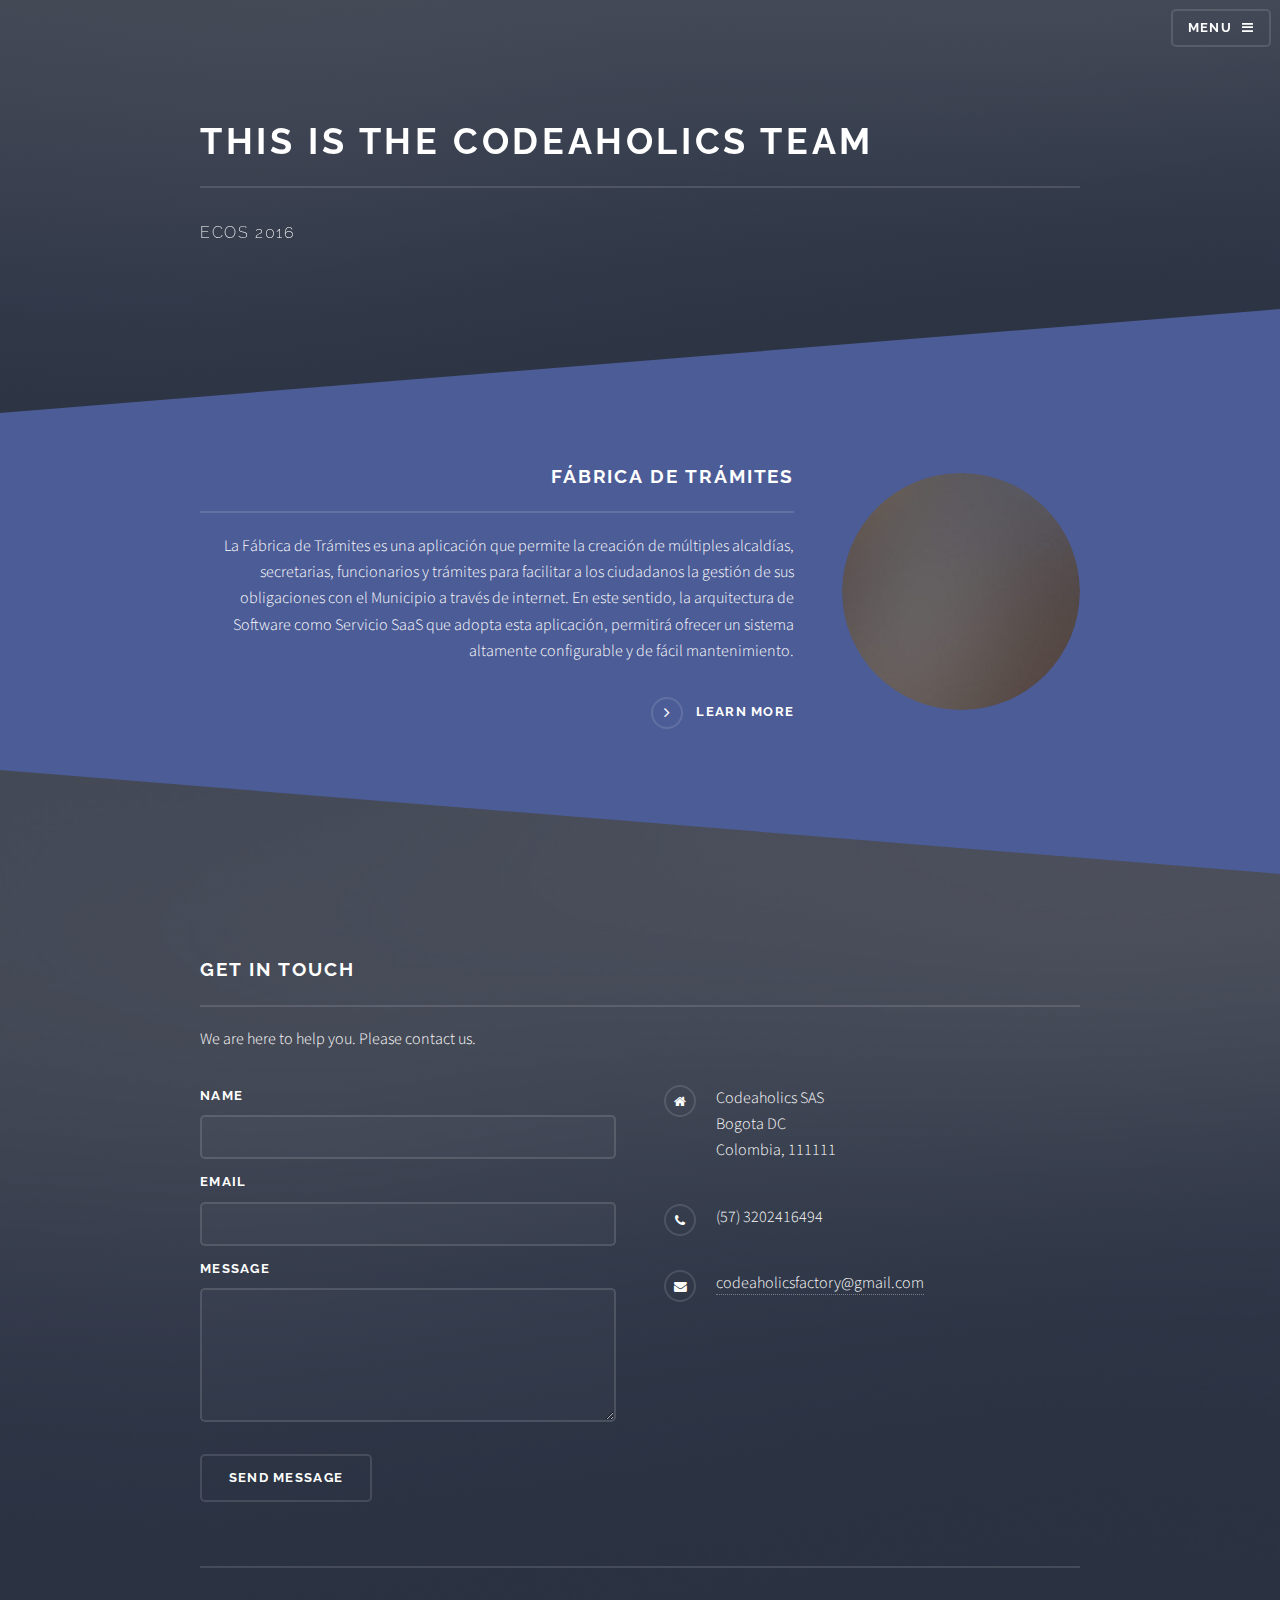
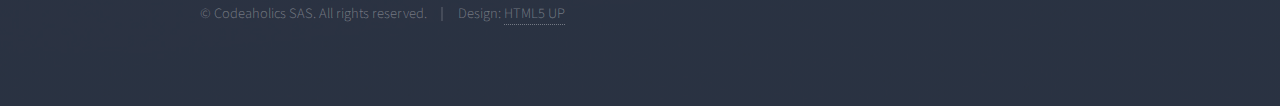
==== index.html @ d1f96d2b "[added] First commit, current web page content." ====
<!DOCTYPE HTML>
<!--
	Solid State by HTML5 UP
	html5up.net | @ajlkn
	Free for personal and commercial use under the CCA 3.0 license (html5up.net/license)
-->
<html>
	<head>
		<title>Codeaholics</title>
		<meta charset="utf-8" />
		<meta name="viewport" content="width=device-width, initial-scale=1" />
		<!--[if lte IE 8]><script src="assets/js/ie/html5shiv.js"></script><![endif]-->
		<link rel="stylesheet" href="assets/css/main.css" />
		<!--[if lte IE 9]><link rel="stylesheet" href="assets/css/ie9.css" /><![endif]-->
		<!--[if lte IE 8]><link rel="stylesheet" href="assets/css/ie8.css" /><![endif]-->
	</head>
	<body>

		<!-- Page Wrapper -->
			<div id="page-wrapper">

				<!-- Header -->
					<header id="header" class="alt">
						<h1><a href="index.html">Codeaholics</a></h1>
						<nav>
							<a href="#menu">Menu</a>
						</nav>
					</header>

				<!-- Menu -->
					<nav id="menu">
						<div class="inner">
							<h2>Menu</h2>
							<ul class="links">
								<li><a href="index.html">Home</a></li>
								<!--<li><a href="generic.html">Generic</a></li>
								<li><a href="elements.html">Elements</a></li>
								<li><a href="#">Log In</a></li>
								<li><a href="#">Sign Up</a></li> -->
							</ul>
							<a href="#" class="close">Close</a>
						</div>
					</nav>

				<!-- Banner -->
					<section id="banner">
						<div class="inner">
							<!--<div class="logo"><span class="icon fa-diamond"></span></div>-->
							<!--<img src="images/logo-transparent.png" alt="Our logo">-->
							<h2>This is the Codeaholics Team</h2>
							<p>ECOS 2016</p>
						</div>
					</section>

				<!-- Wrapper -->
					<section id="wrapper">

						<!-- One -->
							<section id="one" class="wrapper spotlight style1">
								<div class="inner">
									<a href="#" class="image"><img src="images/pic01.jpg" alt="" /></a>
									<div class="content">
										<h2 class="major">Fábrica de Trámites</h2>
										<p>La Fábrica de Trámites es una aplicación que permite la creación de múltiples alcaldías,  secretarias, funcionarios y trámites para facilitar a los ciudadanos la gestión de sus obligaciones con el Municipio a través de internet. En este sentido, la arquitectura de Software como Servicio SaaS que adopta esta aplicación, permitirá ofrecer un sistema altamente configurable y de fácil mantenimiento.</p>
										<a href="#" class="special">Learn more</a>
									</div>
								</div>
							</section>


				<!-- Footer -->
					<section id="footer">
						<div class="inner">
							<h2 class="major">Get in touch</h2>
							<p>We are here to help you. Please contact us.</p>
							<form method="post" action="#">
								<div class="field">
									<label for="name">Name</label>
									<input type="text" name="name" id="name" />
								</div>
								<div class="field">
									<label for="email">Email</label>
									<input type="email" name="email" id="email" />
								</div>
								<div class="field">
									<label for="message">Message</label>
									<textarea name="message" id="message" rows="4"></textarea>
								</div>
								<ul class="actions">
									<li><input type="submit" value="Send Message" /></li>
								</ul>
							</form>
							<ul class="contact">
								<li class="fa-home">
									Codeaholics SAS<br />
									Bogota DC<br />
									Colombia, 111111
								</li>
								<li class="fa-phone">(57) 3202416494</li>
								<li class="fa-envelope"><a href="#">codeaholicsfactory@gmail.com</a></li>
								<!--<li class="fa-twitter"><a href="#">twitter.com/untitled-tld</a></li>
								<li class="fa-facebook"><a href="#">facebook.com/untitled-tld</a></li>
								<li class="fa-instagram"><a href="#">instagram.com/untitled-tld</a></li> -->
							</ul>
							<ul class="copyright">
								<li>&copy; Codeaholics SAS. All rights reserved.</li><li>Design: <a href="http://html5up.net">HTML5 UP</a></li>
							</ul>
						</div>
					</section>

			</div>

		<!-- Scripts -->
			<script src="assets/js/skel.min.js"></script>
			<script src="assets/js/jquery.min.js"></script>
			<script src="assets/js/jquery.scrollex.min.js"></script>
			<script src="assets/js/util.js"></script>
			<!--[if lte IE 8]><script src="assets/js/ie/respond.min.js"></script><![endif]-->
			<script src="assets/js/main.js"></script>

	</body>
</html>
---- assets/css/main.css ----
@import url(font-awesome.min.css);
@import url("https://fonts.googleapis.com/css?family=Raleway:200,700|Source+Sans+Pro:300,600,300italic,600italic");

/*
	Solid State by HTML5 UP
	html5up.net | @ajlkn
	Free for personal and commercial use under the CCA 3.0 license (html5up.net/license)
*/

/* Reset */

	html, body, div, span, applet, object, iframe, h1, h2, h3, h4, h5, h6, p, blockquote, pre, a, abbr, acronym, address, big, cite, code, del, dfn, em, img, ins, kbd, q, s, samp, small, strike, strong, sub, sup, tt, var, b, u, i, center, dl, dt, dd, ol, ul, li, fieldset, form, label, legend, table, caption, tbody, tfoot, thead, tr, th, td, article, aside, canvas, details, embed, figure, figcaption, footer, header, hgroup, menu, nav, output, ruby, section, summary, time, mark, audio, video {
		margin: 0;
		padding: 0;
		border: 0;
		font-size: 100%;
		font: inherit;
		vertical-align: baseline;
	}

	article, aside, details, figcaption, figure, footer, header, hgroup, menu, nav, section {
		display: block;
	}

	body {
		line-height: 1;
	}

	ol, ul {
		list-style: none;
	}

	blockquote, q {
		quotes: none;
	}

	blockquote:before, blockquote:after, q:before, q:after {
		content: '';
		content: none;
	}

	table {
		border-collapse: collapse;
		border-spacing: 0;
	}

	body {
		-webkit-text-size-adjust: none;
	}

/* Box Model */

	*, *:before, *:after {
		-moz-box-sizing: border-box;
		-webkit-box-sizing: border-box;
		box-sizing: border-box;
	}

/* Grid */

	.row {
		border-bottom: solid 1px transparent;
		-moz-box-sizing: border-box;
		-webkit-box-sizing: border-box;
		box-sizing: border-box;
	}

	.row > * {
		float: left;
		-moz-box-sizing: border-box;
		-webkit-box-sizing: border-box;
		box-sizing: border-box;
	}

	.row:after, .row:before {
		content: '';
		display: block;
		clear: both;
		height: 0;
	}

	.row.uniform > * > :first-child {
		margin-top: 0;
	}

	.row.uniform > * > :last-child {
		margin-bottom: 0;
	}

	.row.\30 \25 > * {
		padding: 0 0 0 0em;
	}

	.row.\30 \25 {
		margin: 0 0 -1px 0em;
	}

	.row.uniform.\30 \25 > * {
		padding: 0em 0 0 0em;
	}

	.row.uniform.\30 \25 {
		margin: 0em 0 -1px 0em;
	}

	.row > * {
		padding: 0 0 0 1.75em;
	}

	.row {
		margin: 0 0 -1px -1.75em;
	}

	.row.uniform > * {
		padding: 1.75em 0 0 1.75em;
	}

	.row.uniform {
		margin: -1.75em 0 -1px -1.75em;
	}

	.row.\32 00\25 > * {
		padding: 0 0 0 3.5em;
	}

	.row.\32 00\25 {
		margin: 0 0 -1px -3.5em;
	}

	.row.uniform.\32 00\25 > * {
		padding: 3.5em 0 0 3.5em;
	}

	.row.uniform.\32 00\25 {
		margin: -3.5em 0 -1px -3.5em;
	}

	.row.\31 50\25 > * {
		padding: 0 0 0 2.625em;
	}

	.row.\31 50\25 {
		margin: 0 0 -1px -2.625em;
	}

	.row.uniform.\31 50\25 > * {
		padding: 2.625em 0 0 2.625em;
	}

	.row.uniform.\31 50\25 {
		margin: -2.625em 0 -1px -2.625em;
	}

	.row.\35 0\25 > * {
		padding: 0 0 0 0.875em;
	}

	.row.\35 0\25 {
		margin: 0 0 -1px -0.875em;
	}

	.row.uniform.\35 0\25 > * {
		padding: 0.875em 0 0 0.875em;
	}

	.row.uniform.\35 0\25 {
		margin: -0.875em 0 -1px -0.875em;
	}

	.row.\32 5\25 > * {
		padding: 0 0 0 0.4375em;
	}

	.row.\32 5\25 {
		margin: 0 0 -1px -0.4375em;
	}

	.row.uniform.\32 5\25 > * {
		padding: 0.4375em 0 0 0.4375em;
	}

	.row.uniform.\32 5\25 {
		margin: -0.4375em 0 -1px -0.4375em;
	}

	.\31 2u, .\31 2u\24 {
		width: 100%;
		clear: none;
		margin-left: 0;
	}

	.\31 1u, .\31 1u\24 {
		width: 91.6666666667%;
		clear: none;
		margin-left: 0;
	}

	.\31 0u, .\31 0u\24 {
		width: 83.3333333333%;
		clear: none;
		margin-left: 0;
	}

	.\39 u, .\39 u\24 {
		width: 75%;
		clear: none;
		margin-left: 0;
	}

	.\38 u, .\38 u\24 {
		width: 66.6666666667%;
		clear: none;
		margin-left: 0;
	}

	.\37 u, .\37 u\24 {
		width: 58.3333333333%;
		clear: none;
		margin-left: 0;
	}

	.\36 u, .\36 u\24 {
		width: 50%;
		clear: none;
		margin-left: 0;
	}

	.\35 u, .\35 u\24 {
		width: 41.6666666667%;
		clear: none;
		margin-left: 0;
	}

	.\34 u, .\34 u\24 {
		width: 33.3333333333%;
		clear: none;
		margin-left: 0;
	}

	.\33 u, .\33 u\24 {
		width: 25%;
		clear: none;
		margin-left: 0;
	}

	.\32 u, .\32 u\24 {
		width: 16.6666666667%;
		clear: none;
		margin-left: 0;
	}

	.\31 u, .\31 u\24 {
		width: 8.3333333333%;
		clear: none;
		margin-left: 0;
	}

	.\31 2u\24 + *,
	.\31 1u\24 + *,
	.\31 0u\24 + *,
	.\39 u\24 + *,
	.\38 u\24 + *,
	.\37 u\24 + *,
	.\36 u\24 + *,
	.\35 u\24 + *,
	.\34 u\24 + *,
	.\33 u\24 + *,
	.\32 u\24 + *,
	.\31 u\24 + * {
		clear: left;
	}

	.\-11u {
		margin-left: 91.66667%;
	}

	.\-10u {
		margin-left: 83.33333%;
	}

	.\-9u {
		margin-left: 75%;
	}

	.\-8u {
		margin-left: 66.66667%;
	}

	.\-7u {
		margin-left: 58.33333%;
	}

	.\-6u {
		margin-left: 50%;
	}

	.\-5u {
		margin-left: 41.66667%;
	}

	.\-4u {
		margin-left: 33.33333%;
	}

	.\-3u {
		margin-left: 25%;
	}

	.\-2u {
		margin-left: 16.66667%;
	}

	.\-1u {
		margin-left: 8.33333%;
	}

	@media screen and (max-width: 1680px) {

		.row > * {
			padding: 0 0 0 1.75em;
		}

		.row {
			margin: 0 0 -1px -1.75em;
		}

		.row.uniform > * {
			padding: 1.75em 0 0 1.75em;
		}

		.row.uniform {
			margin: -1.75em 0 -1px -1.75em;
		}

		.row.\32 00\25 > * {
			padding: 0 0 0 3.5em;
		}

		.row.\32 00\25 {
			margin: 0 0 -1px -3.5em;
		}

		.row.uniform.\32 00\25 > * {
			padding: 3.5em 0 0 3.5em;
		}

		.row.uniform.\32 00\25 {
			margin: -3.5em 0 -1px -3.5em;
		}

		.row.\31 50\25 > * {
			padding: 0 0 0 2.625em;
		}

		.row.\31 50\25 {
			margin: 0 0 -1px -2.625em;
		}

		.row.uniform.\31 50\25 > * {
			padding: 2.625em 0 0 2.625em;
		}

		.row.uniform.\31 50\25 {
			margin: -2.625em 0 -1px -2.625em;
		}

		.row.\35 0\25 > * {
			padding: 0 0 0 0.875em;
		}

		.row.\35 0\25 {
			margin: 0 0 -1px -0.875em;
		}

		.row.uniform.\35 0\25 > * {
			padding: 0.875em 0 0 0.875em;
		}

		.row.uniform.\35 0\25 {
			margin: -0.875em 0 -1px -0.875em;
		}

		.row.\32 5\25 > * {
			padding: 0 0 0 0.4375em;
		}

		.row.\32 5\25 {
			margin: 0 0 -1px -0.4375em;
		}

		.row.uniform.\32 5\25 > * {
			padding: 0.4375em 0 0 0.4375em;
		}

		.row.uniform.\32 5\25 {
			margin: -0.4375em 0 -1px -0.4375em;
		}

		.\31 2u\28xlarge\29, .\31 2u\24\28xlarge\29 {
			width: 100%;
			clear: none;
			margin-left: 0;
		}

		.\31 1u\28xlarge\29, .\31 1u\24\28xlarge\29 {
			width: 91.6666666667%;
			clear: none;
			margin-left: 0;
		}

		.\31 0u\28xlarge\29, .\31 0u\24\28xlarge\29 {
			width: 83.3333333333%;
			clear: none;
			margin-left: 0;
		}

		.\39 u\28xlarge\29, .\39 u\24\28xlarge\29 {
			width: 75%;
			clear: none;
			margin-left: 0;
		}

		.\38 u\28xlarge\29, .\38 u\24\28xlarge\29 {
			width: 66.6666666667%;
			clear: none;
			margin-left: 0;
		}

		.\37 u\28xlarge\29, .\37 u\24\28xlarge\29 {
			width: 58.3333333333%;
			clear: none;
			margin-left: 0;
		}

		.\36 u\28xlarge\29, .\36 u\24\28xlarge\29 {
			width: 50%;
			clear: none;
			margin-left: 0;
		}

		.\35 u\28xlarge\29, .\35 u\24\28xlarge\29 {
			width: 41.6666666667%;
			clear: none;
			margin-left: 0;
		}

		.\34 u\28xlarge\29, .\34 u\24\28xlarge\29 {
			width: 33.3333333333%;
			clear: none;
			margin-left: 0;
		}

		.\33 u\28xlarge\29, .\33 u\24\28xlarge\29 {
			width: 25%;
			clear: none;
			margin-left: 0;
		}

		.\32 u\28xlarge\29, .\32 u\24\28xlarge\29 {
			width: 16.6666666667%;
			clear: none;
			margin-left: 0;
		}

		.\31 u\28xlarge\29, .\31 u\24\28xlarge\29 {
			width: 8.3333333333%;
			clear: none;
			margin-left: 0;
		}

		.\31 2u\24\28xlarge\29 + *,
		.\31 1u\24\28xlarge\29 + *,
		.\31 0u\24\28xlarge\29 + *,
		.\39 u\24\28xlarge\29 + *,
		.\38 u\24\28xlarge\29 + *,
		.\37 u\24\28xlarge\29 + *,
		.\36 u\24\28xlarge\29 + *,
		.\35 u\24\28xlarge\29 + *,
		.\34 u\24\28xlarge\29 + *,
		.\33 u\24\28xlarge\29 + *,
		.\32 u\24\28xlarge\29 + *,
		.\31 u\24\28xlarge\29 + * {
			clear: left;
		}

		.\-11u\28xlarge\29 {
			margin-left: 91.66667%;
		}

		.\-10u\28xlarge\29 {
			margin-left: 83.33333%;
		}

		.\-9u\28xlarge\29 {
			margin-left: 75%;
		}

		.\-8u\28xlarge\29 {
			margin-left: 66.66667%;
		}

		.\-7u\28xlarge\29 {
			margin-left: 58.33333%;
		}

		.\-6u\28xlarge\29 {
			margin-left: 50%;
		}

		.\-5u\28xlarge\29 {
			margin-left: 41.66667%;
		}

		.\-4u\28xlarge\29 {
			margin-left: 33.33333%;
		}

		.\-3u\28xlarge\29 {
			margin-left: 25%;
		}

		.\-2u\28xlarge\29 {
			margin-left: 16.66667%;
		}

		.\-1u\28xlarge\29 {
			margin-left: 8.33333%;
		}

	}

	@media screen and (max-width: 1280px) {

		.row > * {
			padding: 0 0 0 1.75em;
		}

		.row {
			margin: 0 0 -1px -1.75em;
		}

		.row.uniform > * {
			padding: 1.75em 0 0 1.75em;
		}

		.row.uniform {
			margin: -1.75em 0 -1px -1.75em;
		}

		.row.\32 00\25 > * {
			padding: 0 0 0 3.5em;
		}

		.row.\32 00\25 {
			margin: 0 0 -1px -3.5em;
		}

		.row.uniform.\32 00\25 > * {
			padding: 3.5em 0 0 3.5em;
		}

		.row.uniform.\32 00\25 {
			margin: -3.5em 0 -1px -3.5em;
		}

		.row.\31 50\25 > * {
			padding: 0 0 0 2.625em;
		}

		.row.\31 50\25 {
			margin: 0 0 -1px -2.625em;
		}

		.row.uniform.\31 50\25 > * {
			padding: 2.625em 0 0 2.625em;
		}

		.row.uniform.\31 50\25 {
			margin: -2.625em 0 -1px -2.625em;
		}

		.row.\35 0\25 > * {
			padding: 0 0 0 0.875em;
		}

		.row.\35 0\25 {
			margin: 0 0 -1px -0.875em;
		}

		.row.uniform.\35 0\25 > * {
			padding: 0.875em 0 0 0.875em;
		}

		.row.uniform.\35 0\25 {
			margin: -0.875em 0 -1px -0.875em;
		}

		.row.\32 5\25 > * {
			padding: 0 0 0 0.4375em;
		}

		.row.\32 5\25 {
			margin: 0 0 -1px -0.4375em;
		}

		.row.uniform.\32 5\25 > * {
			padding: 0.4375em 0 0 0.4375em;
		}

		.row.uniform.\32 5\25 {
			margin: -0.4375em 0 -1px -0.4375em;
		}

		.\31 2u\28large\29, .\31 2u\24\28large\29 {
			width: 100%;
			clear: none;
			margin-left: 0;
		}

		.\31 1u\28large\29, .\31 1u\24\28large\29 {
			width: 91.6666666667%;
			clear: none;
			margin-left: 0;
		}

		.\31 0u\28large\29, .\31 0u\24\28large\29 {
			width: 83.3333333333%;
			clear: none;
			margin-left: 0;
		}

		.\39 u\28large\29, .\39 u\24\28large\29 {
			width: 75%;
			clear: none;
			margin-left: 0;
		}

		.\38 u\28large\29, .\38 u\24\28large\29 {
			width: 66.6666666667%;
			clear: none;
			margin-left: 0;
		}

		.\37 u\28large\29, .\37 u\24\28large\29 {
			width: 58.3333333333%;
			clear: none;
			margin-left: 0;
		}

		.\36 u\28large\29, .\36 u\24\28large\29 {
			width: 50%;
			clear: none;
			margin-left: 0;
		}

		.\35 u\28large\29, .\35 u\24\28large\29 {
			width: 41.6666666667%;
			clear: none;
			margin-left: 0;
		}

		.\34 u\28large\29, .\34 u\24\28large\29 {
			width: 33.3333333333%;
			clear: none;
			margin-left: 0;
		}

		.\33 u\28large\29, .\33 u\24\28large\29 {
			width: 25%;
			clear: none;
			margin-left: 0;
		}

		.\32 u\28large\29, .\32 u\24\28large\29 {
			width: 16.6666666667%;
			clear: none;
			margin-left: 0;
		}

		.\31 u\28large\29, .\31 u\24\28large\29 {
			width: 8.3333333333%;
			clear: none;
			margin-left: 0;
		}

		.\31 2u\24\28large\29 + *,
		.\31 1u\24\28large\29 + *,
		.\31 0u\24\28large\29 + *,
		.\39 u\24\28large\29 + *,
		.\38 u\24\28large\29 + *,
		.\37 u\24\28large\29 + *,
		.\36 u\24\28large\29 + *,
		.\35 u\24\28large\29 + *,
		.\34 u\24\28large\29 + *,
		.\33 u\24\28large\29 + *,
		.\32 u\24\28large\29 + *,
		.\31 u\24\28large\29 + * {
			clear: left;
		}

		.\-11u\28large\29 {
			margin-left: 91.66667%;
		}

		.\-10u\28large\29 {
			margin-left: 83.33333%;
		}

		.\-9u\28large\29 {
			margin-left: 75%;
		}

		.\-8u\28large\29 {
			margin-left: 66.66667%;
		}

		.\-7u\28large\29 {
			margin-left: 58.33333%;
		}

		.\-6u\28large\29 {
			margin-left: 50%;
		}

		.\-5u\28large\29 {
			margin-left: 41.66667%;
		}

		.\-4u\28large\29 {
			margin-left: 33.33333%;
		}

		.\-3u\28large\29 {
			margin-left: 25%;
		}

		.\-2u\28large\29 {
			margin-left: 16.66667%;
		}

		.\-1u\28large\29 {
			margin-left: 8.33333%;
		}

	}

	@media screen and (max-width: 980px) {

		.row > * {
			padding: 0 0 0 1.75em;
		}

		.row {
			margin: 0 0 -1px -1.75em;
		}

		.row.uniform > * {
			padding: 1.75em 0 0 1.75em;
		}

		.row.uniform {
			margin: -1.75em 0 -1px -1.75em;
		}

		.row.\32 00\25 > * {
			padding: 0 0 0 3.5em;
		}

		.row.\32 00\25 {
			margin: 0 0 -1px -3.5em;
		}

		.row.uniform.\32 00\25 > * {
			padding: 3.5em 0 0 3.5em;
		}

		.row.uniform.\32 00\25 {
			margin: -3.5em 0 -1px -3.5em;
		}

		.row.\31 50\25 > * {
			padding: 0 0 0 2.625em;
		}

		.row.\31 50\25 {
			margin: 0 0 -1px -2.625em;
		}

		.row.uniform.\31 50\25 > * {
			padding: 2.625em 0 0 2.625em;
		}

		.row.uniform.\31 50\25 {
			margin: -2.625em 0 -1px -2.625em;
		}

		.row.\35 0\25 > * {
			padding: 0 0 0 0.875em;
		}

		.row.\35 0\25 {
			margin: 0 0 -1px -0.875em;
		}

		.row.uniform.\35 0\25 > * {
			padding: 0.875em 0 0 0.875em;
		}

		.row.uniform.\35 0\25 {
			margin: -0.875em 0 -1px -0.875em;
		}

		.row.\32 5\25 > * {
			padding: 0 0 0 0.4375em;
		}

		.row.\32 5\25 {
			margin: 0 0 -1px -0.4375em;
		}

		.row.uniform.\32 5\25 > * {
			padding: 0.4375em 0 0 0.4375em;
		}

		.row.uniform.\32 5\25 {
			margin: -0.4375em 0 -1px -0.4375em;
		}

		.\31 2u\28medium\29, .\31 2u\24\28medium\29 {
			width: 100%;
			clear: none;
			margin-left: 0;
		}

		.\31 1u\28medium\29, .\31 1u\24\28medium\29 {
			width: 91.6666666667%;
			clear: none;
			margin-left: 0;
		}

		.\31 0u\28medium\29, .\31 0u\24\28medium\29 {
			width: 83.3333333333%;
			clear: none;
			margin-left: 0;
		}

		.\39 u\28medium\29, .\39 u\24\28medium\29 {
			width: 75%;
			clear: none;
			margin-left: 0;
		}

		.\38 u\28medium\29, .\38 u\24\28medium\29 {
			width: 66.6666666667%;
			clear: none;
			margin-left: 0;
		}

		.\37 u\28medium\29, .\37 u\24\28medium\29 {
			width: 58.3333333333%;
			clear: none;
			margin-left: 0;
		}

		.\36 u\28medium\29, .\36 u\24\28medium\29 {
			width: 50%;
			clear: none;
			margin-left: 0;
		}

		.\35 u\28medium\29, .\35 u\24\28medium\29 {
			width: 41.6666666667%;
			clear: none;
			margin-left: 0;
		}

		.\34 u\28medium\29, .\34 u\24\28medium\29 {
			width: 33.3333333333%;
			clear: none;
			margin-left: 0;
		}

		.\33 u\28medium\29, .\33 u\24\28medium\29 {
			width: 25%;
			clear: none;
			margin-left: 0;
		}

		.\32 u\28medium\29, .\32 u\24\28medium\29 {
			width: 16.6666666667%;
			clear: none;
			margin-left: 0;
		}

		.\31 u\28medium\29, .\31 u\24\28medium\29 {
			width: 8.3333333333%;
			clear: none;
			margin-left: 0;
		}

		.\31 2u\24\28medium\29 + *,
		.\31 1u\24\28medium\29 + *,
		.\31 0u\24\28medium\29 + *,
		.\39 u\24\28medium\29 + *,
		.\38 u\24\28medium\29 + *,
		.\37 u\24\28medium\29 + *,
		.\36 u\24\28medium\29 + *,
		.\35 u\24\28medium\29 + *,
		.\34 u\24\28medium\29 + *,
		.\33 u\24\28medium\29 + *,
		.\32 u\24\28medium\29 + *,
		.\31 u\24\28medium\29 + * {
			clear: left;
		}

		.\-11u\28medium\29 {
			margin-left: 91.66667%;
		}

		.\-10u\28medium\29 {
			margin-left: 83.33333%;
		}

		.\-9u\28medium\29 {
			margin-left: 75%;
		}

		.\-8u\28medium\29 {
			margin-left: 66.66667%;
		}

		.\-7u\28medium\29 {
			margin-left: 58.33333%;
		}

		.\-6u\28medium\29 {
			margin-left: 50%;
		}

		.\-5u\28medium\29 {
			margin-left: 41.66667%;
		}

		.\-4u\28medium\29 {
			margin-left: 33.33333%;
		}

		.\-3u\28medium\29 {
			margin-left: 25%;
		}

		.\-2u\28medium\29 {
			margin-left: 16.66667%;
		}

		.\-1u\28medium\29 {
			margin-left: 8.33333%;
		}

	}

	@media screen and (max-width: 736px) {

		.row > * {
			padding: 0 0 0 1.25em;
		}

		.row {
			margin: 0 0 -1px -1.25em;
		}

		.row.uniform > * {
			padding: 1.25em 0 0 1.25em;
		}

		.row.uniform {
			margin: -1.25em 0 -1px -1.25em;
		}

		.row.\32 00\25 > * {
			padding: 0 0 0 2.5em;
		}

		.row.\32 00\25 {
			margin: 0 0 -1px -2.5em;
		}

		.row.uniform.\32 00\25 > * {
			padding: 2.5em 0 0 2.5em;
		}

		.row.uniform.\32 00\25 {
			margin: -2.5em 0 -1px -2.5em;
		}

		.row.\31 50\25 > * {
			padding: 0 0 0 1.875em;
		}

		.row.\31 50\25 {
			margin: 0 0 -1px -1.875em;
		}

		.row.uniform.\31 50\25 > * {
			padding: 1.875em 0 0 1.875em;
		}

		.row.uniform.\31 50\25 {
			margin: -1.875em 0 -1px -1.875em;
		}

		.row.\35 0\25 > * {
			padding: 0 0 0 0.625em;
		}

		.row.\35 0\25 {
			margin: 0 0 -1px -0.625em;
		}

		.row.uniform.\35 0\25 > * {
			padding: 0.625em 0 0 0.625em;
		}

		.row.uniform.\35 0\25 {
			margin: -0.625em 0 -1px -0.625em;
		}

		.row.\32 5\25 > * {
			padding: 0 0 0 0.3125em;
		}

		.row.\32 5\25 {
			margin: 0 0 -1px -0.3125em;
		}

		.row.uniform.\32 5\25 > * {
			padding: 0.3125em 0 0 0.3125em;
		}

		.row.uniform.\32 5\25 {
			margin: -0.3125em 0 -1px -0.3125em;
		}

		.\31 2u\28small\29, .\31 2u\24\28small\29 {
			width: 100%;
			clear: none;
			margin-left: 0;
		}

		.\31 1u\28small\29, .\31 1u\24\28small\29 {
			width: 91.6666666667%;
			clear: none;
			margin-left: 0;
		}

		.\31 0u\28small\29, .\31 0u\24\28small\29 {
			width: 83.3333333333%;
			clear: none;
			margin-left: 0;
		}

		.\39 u\28small\29, .\39 u\24\28small\29 {
			width: 75%;
			clear: none;
			margin-left: 0;
		}

		.\38 u\28small\29, .\38 u\24\28small\29 {
			width: 66.6666666667%;
			clear: none;
			margin-left: 0;
		}

		.\37 u\28small\29, .\37 u\24\28small\29 {
			width: 58.3333333333%;
			clear: none;
			margin-left: 0;
		}

		.\36 u\28small\29, .\36 u\24\28small\29 {
			width: 50%;
			clear: none;
			margin-left: 0;
		}

		.\35 u\28small\29, .\35 u\24\28small\29 {
			width: 41.6666666667%;
			clear: none;
			margin-left: 0;
		}

		.\34 u\28small\29, .\34 u\24\28small\29 {
			width: 33.3333333333%;
			clear: none;
			margin-left: 0;
		}

		.\33 u\28small\29, .\33 u\24\28small\29 {
			width: 25%;
			clear: none;
			margin-left: 0;
		}

		.\32 u\28small\29, .\32 u\24\28small\29 {
			width: 16.6666666667%;
			clear: none;
			margin-left: 0;
		}

		.\31 u\28small\29, .\31 u\24\28small\29 {
			width: 8.3333333333%;
			clear: none;
			margin-left: 0;
		}

		.\31 2u\24\28small\29 + *,
		.\31 1u\24\28small\29 + *,
		.\31 0u\24\28small\29 + *,
		.\39 u\24\28small\29 + *,
		.\38 u\24\28small\29 + *,
		.\37 u\24\28small\29 + *,
		.\36 u\24\28small\29 + *,
		.\35 u\24\28small\29 + *,
		.\34 u\24\28small\29 + *,
		.\33 u\24\28small\29 + *,
		.\32 u\24\28small\29 + *,
		.\31 u\24\28small\29 + * {
			clear: left;
		}

		.\-11u\28small\29 {
			margin-left: 91.66667%;
		}

		.\-10u\28small\29 {
			margin-left: 83.33333%;
		}

		.\-9u\28small\29 {
			margin-left: 75%;
		}

		.\-8u\28small\29 {
			margin-left: 66.66667%;
		}

		.\-7u\28small\29 {
			margin-left: 58.33333%;
		}

		.\-6u\28small\29 {
			margin-left: 50%;
		}

		.\-5u\28small\29 {
			margin-left: 41.66667%;
		}

		.\-4u\28small\29 {
			margin-left: 33.33333%;
		}

		.\-3u\28small\29 {
			margin-left: 25%;
		}

		.\-2u\28small\29 {
			margin-left: 16.66667%;
		}

		.\-1u\28small\29 {
			margin-left: 8.33333%;
		}

	}

	@media screen and (max-width: 640px) {

		.row > * {
			padding: 0 0 0 1.25em;
		}

		.row {
			margin: 0 0 -1px -1.25em;
		}

		.row.uniform > * {
			padding: 1.25em 0 0 1.25em;
		}

		.row.uniform {
			margin: -1.25em 0 -1px -1.25em;
		}

		.row.\32 00\25 > * {
			padding: 0 0 0 2.5em;
		}

		.row.\32 00\25 {
			margin: 0 0 -1px -2.5em;
		}

		.row.uniform.\32 00\25 > * {
			padding: 2.5em 0 0 2.5em;
		}

		.row.uniform.\32 00\25 {
			margin: -2.5em 0 -1px -2.5em;
		}

		.row.\31 50\25 > * {
			padding: 0 0 0 1.875em;
		}

		.row.\31 50\25 {
			margin: 0 0 -1px -1.875em;
		}

		.row.uniform.\31 50\25 > * {
			padding: 1.875em 0 0 1.875em;
		}

		.row.uniform.\31 50\25 {
			margin: -1.875em 0 -1px -1.875em;
		}

		.row.\35 0\25 > * {
			padding: 0 0 0 0.625em;
		}

		.row.\35 0\25 {
			margin: 0 0 -1px -0.625em;
		}

		.row.uniform.\35 0\25 > * {
			padding: 0.625em 0 0 0.625em;
		}

		.row.uniform.\35 0\25 {
			margin: -0.625em 0 -1px -0.625em;
		}

		.row.\32 5\25 > * {
			padding: 0 0 0 0.3125em;
		}

		.row.\32 5\25 {
			margin: 0 0 -1px -0.3125em;
		}

		.row.uniform.\32 5\25 > * {
			padding: 0.3125em 0 0 0.3125em;
		}

		.row.uniform.\32 5\25 {
			margin: -0.3125em 0 -1px -0.3125em;
		}

		.\31 2u\28xsmall\29, .\31 2u\24\28xsmall\29 {
			width: 100%;
			clear: none;
			margin-left: 0;
		}

		.\31 1u\28xsmall\29, .\31 1u\24\28xsmall\29 {
			width: 91.6666666667%;
			clear: none;
			margin-left: 0;
		}

		.\31 0u\28xsmall\29, .\31 0u\24\28xsmall\29 {
			width: 83.3333333333%;
			clear: none;
			margin-left: 0;
		}

		.\39 u\28xsmall\29, .\39 u\24\28xsmall\29 {
			width: 75%;
			clear: none;
			margin-left: 0;
		}

		.\38 u\28xsmall\29, .\38 u\24\28xsmall\29 {
			width: 66.6666666667%;
			clear: none;
			margin-left: 0;
		}

		.\37 u\28xsmall\29, .\37 u\24\28xsmall\29 {
			width: 58.3333333333%;
			clear: none;
			margin-left: 0;
		}

		.\36 u\28xsmall\29, .\36 u\24\28xsmall\29 {
			width: 50%;
			clear: none;
			margin-left: 0;
		}

		.\35 u\28xsmall\29, .\35 u\24\28xsmall\29 {
			width: 41.6666666667%;
			clear: none;
			margin-left: 0;
		}

		.\34 u\28xsmall\29, .\34 u\24\28xsmall\29 {
			width: 33.3333333333%;
			clear: none;
			margin-left: 0;
		}

		.\33 u\28xsmall\29, .\33 u\24\28xsmall\29 {
			width: 25%;
			clear: none;
			margin-left: 0;
		}

		.\32 u\28xsmall\29, .\32 u\24\28xsmall\29 {
			width: 16.6666666667%;
			clear: none;
			margin-left: 0;
		}

		.\31 u\28xsmall\29, .\31 u\24\28xsmall\29 {
			width: 8.3333333333%;
			clear: none;
			margin-left: 0;
		}

		.\31 2u\24\28xsmall\29 + *,
		.\31 1u\24\28xsmall\29 + *,
		.\31 0u\24\28xsmall\29 + *,
		.\39 u\24\28xsmall\29 + *,
		.\38 u\24\28xsmall\29 + *,
		.\37 u\24\28xsmall\29 + *,
		.\36 u\24\28xsmall\29 + *,
		.\35 u\24\28xsmall\29 + *,
		.\34 u\24\28xsmall\29 + *,
		.\33 u\24\28xsmall\29 + *,
		.\32 u\24\28xsmall\29 + *,
		.\31 u\24\28xsmall\29 + * {
			clear: left;
		}

		.\-11u\28xsmall\29 {
			margin-left: 91.66667%;
		}

		.\-10u\28xsmall\29 {
			margin-left: 83.33333%;
		}

		.\-9u\28xsmall\29 {
			margin-left: 75%;
		}

		.\-8u\28xsmall\29 {
			margin-left: 66.66667%;
		}

		.\-7u\28xsmall\29 {
			margin-left: 58.33333%;
		}

		.\-6u\28xsmall\29 {
			margin-left: 50%;
		}

		.\-5u\28xsmall\29 {
			margin-left: 41.66667%;
		}

		.\-4u\28xsmall\29 {
			margin-left: 33.33333%;
		}

		.\-3u\28xsmall\29 {
			margin-left: 25%;
		}

		.\-2u\28xsmall\29 {
			margin-left: 16.66667%;
		}

		.\-1u\28xsmall\29 {
			margin-left: 8.33333%;
		}

	}

	@media screen and (max-width: 360px) {

		.row > * {
			padding: 0 0 0 1.25em;
		}

		.row {
			margin: 0 0 -1px -1.25em;
		}

		.row.uniform > * {
			padding: 1.25em 0 0 1.25em;
		}

		.row.uniform {
			margin: -1.25em 0 -1px -1.25em;
		}

		.row.\32 00\25 > * {
			padding: 0 0 0 2.5em;
		}

		.row.\32 00\25 {
			margin: 0 0 -1px -2.5em;
		}

		.row.uniform.\32 00\25 > * {
			padding: 2.5em 0 0 2.5em;
		}

		.row.uniform.\32 00\25 {
			margin: -2.5em 0 -1px -2.5em;
		}

		.row.\31 50\25 > * {
			padding: 0 0 0 1.875em;
		}

		.row.\31 50\25 {
			margin: 0 0 -1px -1.875em;
		}

		.row.uniform.\31 50\25 > * {
			padding: 1.875em 0 0 1.875em;
		}

		.row.uniform.\31 50\25 {
			margin: -1.875em 0 -1px -1.875em;
		}

		.row.\35 0\25 > * {
			padding: 0 0 0 0.625em;
		}

		.row.\35 0\25 {
			margin: 0 0 -1px -0.625em;
		}

		.row.uniform.\35 0\25 > * {
			padding: 0.625em 0 0 0.625em;
		}

		.row.uniform.\35 0\25 {
			margin: -0.625em 0 -1px -0.625em;
		}

		.row.\32 5\25 > * {
			padding: 0 0 0 0.3125em;
		}

		.row.\32 5\25 {
			margin: 0 0 -1px -0.3125em;
		}

		.row.uniform.\32 5\25 > * {
			padding: 0.3125em 0 0 0.3125em;
		}

		.row.uniform.\32 5\25 {
			margin: -0.3125em 0 -1px -0.3125em;
		}

		.\31 2u\28xxsmall\29, .\31 2u\24\28xxsmall\29 {
			width: 100%;
			clear: none;
			margin-left: 0;
		}

		.\31 1u\28xxsmall\29, .\31 1u\24\28xxsmall\29 {
			width: 91.6666666667%;
			clear: none;
			margin-left: 0;
		}

		.\31 0u\28xxsmall\29, .\31 0u\24\28xxsmall\29 {
			width: 83.3333333333%;
			clear: none;
			margin-left: 0;
		}

		.\39 u\28xxsmall\29, .\39 u\24\28xxsmall\29 {
			width: 75%;
			clear: none;
			margin-left: 0;
		}

		.\38 u\28xxsmall\29, .\38 u\24\28xxsmall\29 {
			width: 66.6666666667%;
			clear: none;
			margin-left: 0;
		}

		.\37 u\28xxsmall\29, .\37 u\24\28xxsmall\29 {
			width: 58.3333333333%;
			clear: none;
			margin-left: 0;
		}

		.\36 u\28xxsmall\29, .\36 u\24\28xxsmall\29 {
			width: 50%;
			clear: none;
			margin-left: 0;
		}

		.\35 u\28xxsmall\29, .\35 u\24\28xxsmall\29 {
			width: 41.6666666667%;
			clear: none;
			margin-left: 0;
		}

		.\34 u\28xxsmall\29, .\34 u\24\28xxsmall\29 {
			width: 33.3333333333%;
			clear: none;
			margin-left: 0;
		}

		.\33 u\28xxsmall\29, .\33 u\24\28xxsmall\29 {
			width: 25%;
			clear: none;
			margin-left: 0;
		}

		.\32 u\28xxsmall\29, .\32 u\24\28xxsmall\29 {
			width: 16.6666666667%;
			clear: none;
			margin-left: 0;
		}

		.\31 u\28xxsmall\29, .\31 u\24\28xxsmall\29 {
			width: 8.3333333333%;
			clear: none;
			margin-left: 0;
		}

		.\31 2u\24\28xxsmall\29 + *,
		.\31 1u\24\28xxsmall\29 + *,
		.\31 0u\24\28xxsmall\29 + *,
		.\39 u\24\28xxsmall\29 + *,
		.\38 u\24\28xxsmall\29 + *,
		.\37 u\24\28xxsmall\29 + *,
		.\36 u\24\28xxsmall\29 + *,
		.\35 u\24\28xxsmall\29 + *,
		.\34 u\24\28xxsmall\29 + *,
		.\33 u\24\28xxsmall\29 + *,
		.\32 u\24\28xxsmall\29 + *,
		.\31 u\24\28xxsmall\29 + * {
			clear: left;
		}

		.\-11u\28xxsmall\29 {
			margin-left: 91.66667%;
		}

		.\-10u\28xxsmall\29 {
			margin-left: 83.33333%;
		}

		.\-9u\28xxsmall\29 {
			margin-left: 75%;
		}

		.\-8u\28xxsmall\29 {
			margin-left: 66.66667%;
		}

		.\-7u\28xxsmall\29 {
			margin-left: 58.33333%;
		}

		.\-6u\28xxsmall\29 {
			margin-left: 50%;
		}

		.\-5u\28xxsmall\29 {
			margin-left: 41.66667%;
		}

		.\-4u\28xxsmall\29 {
			margin-left: 33.33333%;
		}

		.\-3u\28xxsmall\29 {
			margin-left: 25%;
		}

		.\-2u\28xxsmall\29 {
			margin-left: 16.66667%;
		}

		.\-1u\28xxsmall\29 {
			margin-left: 8.33333%;
		}

	}

/* Basic */

	@-ms-viewport {
		width: device-width;
	}

	body {
		-ms-overflow-style: scrollbar;
	}

	@media screen and (max-width: 640px) {

		html, body {
			min-width: 320px;
		}

	}

	body {
		background-color: #2e3141;
		background-image: linear-gradient(to top, rgba(46, 49, 65, 0.8), rgba(46, 49, 65, 0.8)), url("../../images/bg.jpg");
		background-size: auto, cover;
		background-attachment: fixed, fixed;
		background-position: center, center;
	}

		body.is-loading *, body.is-loading *:before, body.is-loading *:after {
			-moz-animation: none !important;
			-webkit-animation: none !important;
			-ms-animation: none !important;
			animation: none !important;
			-moz-transition: none !important;
			-webkit-transition: none !important;
			-ms-transition: none !important;
			transition: none !important;
		}

/* Type */

	body, input, select, textarea {
		color: #ffffff;
		font-family: "Source Sans Pro", Helvetica, sans-serif;
		font-size: 16.5pt;
		font-weight: 300;
		line-height: 1.65;
	}

		@media screen and (max-width: 1680px) {

			body, input, select, textarea {
				font-size: 13pt;
			}

		}

		@media screen and (max-width: 1280px) {

			body, input, select, textarea {
				font-size: 12pt;
			}

		}

		@media screen and (max-width: 980px) {

			body, input, select, textarea {
				font-size: 12pt;
			}

		}

		@media screen and (max-width: 736px) {

			body, input, select, textarea {
				font-size: 12pt;
			}

		}

		@media screen and (max-width: 640px) {

			body, input, select, textarea {
				font-size: 12pt;
			}

		}

	a {
		-moz-transition: color 0.2s ease-in-out, border-bottom-color 0.2s ease-in-out;
		-webkit-transition: color 0.2s ease-in-out, border-bottom-color 0.2s ease-in-out;
		-ms-transition: color 0.2s ease-in-out, border-bottom-color 0.2s ease-in-out;
		transition: color 0.2s ease-in-out, border-bottom-color 0.2s ease-in-out;
		border-bottom: dotted 1px rgba(255, 255, 255, 0.35);
		color: #ffffff;
		text-decoration: none;
	}

		a:hover {
			border-bottom-color: transparent;
			color: #ffffff !important;
		}

		a.special:not(.button) {
			text-decoration: none;
			border-bottom: 0;
			display: block;
			font-family: Raleway, Helvetica, sans-serif;
			font-size: 0.8em;
			font-weight: 700;
			letter-spacing: 0.1em;
			margin: 0 0 2em 0;
			text-transform: uppercase;
		}

			a.special:not(.button):before {
				-moz-osx-font-smoothing: grayscale;
				-webkit-font-smoothing: antialiased;
				font-family: FontAwesome;
				font-style: normal;
				font-weight: normal;
				text-transform: none !important;
			}

			a.special:not(.button):before {
				-moz-transition: background-color 0.2s ease-in-out;
				-webkit-transition: background-color 0.2s ease-in-out;
				-ms-transition: background-color 0.2s ease-in-out;
				transition: background-color 0.2s ease-in-out;
				border-radius: 100%;
				border: solid 2px rgba(255, 255, 255, 0.125);
				content: '\f105';
				display: inline-block;
				font-size: 1.25em;
				height: 2em;
				line-height: 1.65em;
				margin-right: 0.85em;
				text-align: center;
				text-indent: 0.15em;
				vertical-align: middle;
				width: 2em;
			}

			a.special:not(.button):hover:before {
				background-color: rgba(255, 255, 255, 0.025);
			}

			a.special:not(.button):active:before {
				background-color: rgba(255, 255, 255, 0.075);
			}

	strong, b {
		color: #ffffff;
		font-weight: 600;
	}

	em, i {
		font-style: italic;
	}

	p {
		margin: 0 0 2em 0;
	}

	h1, h2, h3, h4, h5, h6 {
		color: #ffffff;
		font-family: Raleway, Helvetica, sans-serif;
		font-weight: 700;
		letter-spacing: 0.1em;
		margin: 0 0 1em 0;
		text-transform: uppercase;
	}

		h1 a, h2 a, h3 a, h4 a, h5 a, h6 a {
			color: inherit;
			text-decoration: none;
		}

		h1 span, h2 span, h3 span, h4 span, h5 span, h6 span {
			font-weight: 200;
		}

		h1.major, h2.major, h3.major, h4.major, h5.major, h6.major {
			padding-bottom: 1em;
			border-bottom: solid 2px rgba(255, 255, 255, 0.125);
		}

	h2 {
		font-size: 1.2em;
	}

	h3 {
		font-size: 0.9em;
	}

	h4 {
		font-size: 0.7em;
	}

	h5 {
		font-size: 0.7em;
	}

	h6 {
		font-size: 0.7em;
	}

	@media screen and (max-width: 736px) {

		h2 {
			font-size: 1em;
		}

		h3 {
			font-size: 0.8em;
		}

	}

	sub {
		font-size: 0.8em;
		position: relative;
		top: 0.5em;
	}

	sup {
		font-size: 0.8em;
		position: relative;
		top: -0.5em;
	}

	blockquote {
		border-left: solid 4px rgba(255, 255, 255, 0.125);
		font-style: italic;
		margin: 0 0 2em 0;
		padding: 0.5em 0 0.5em 2em;
	}

	code {
		background: rgba(255, 255, 255, 0.025);
		border-radius: 5px;
		border: solid 2px rgba(255, 255, 255, 0.125);
		font-family: "Courier New", monospace;
		font-size: 0.9em;
		margin: 0 0.25em;
		padding: 0.25em 0.65em;
	}

	pre {
		-webkit-overflow-scrolling: touch;
		font-family: "Courier New", monospace;
		font-size: 0.9em;
		margin: 0 0 2em 0;
	}

		pre code {
			display: block;
			line-height: 1.75em;
			padding: 1em 1.5em;
			overflow-x: auto;
		}

	hr {
		border: 0;
		border-bottom: solid 2px rgba(255, 255, 255, 0.125);
		margin: 2.5em 0;
	}

		hr.major {
			margin: 4em 0;
		}

	.align-left {
		text-align: left;
	}

	.align-center {
		text-align: center;
	}

	.align-right {
		text-align: right;
	}

/* Section/Article */

	section.special, article.special {
		text-align: center;
	}

/* Form */

	form {
		margin: 0 0 2em 0;
	}

		form .field {
			margin: 0 0 2em 0;
		}

			form .field label {
				margin-top: -1.5em;
			}

			form .field:first-child label {
				margin-top: 0;
			}

		form > :last-child {
			margin-bottom: 0;
		}

	label {
		color: #ffffff;
		display: block;
		font-family: Raleway, Helvetica, sans-serif;
		font-size: 0.8em;
		font-weight: 700;
		letter-spacing: 0.1em;
		margin: 0 0 0.7em 0;
		text-transform: uppercase;
	}

	input[type="text"],
	input[type="password"],
	input[type="email"],
	input[type="tel"],
	select,
	textarea {
		-moz-appearance: none;
		-webkit-appearance: none;
		-ms-appearance: none;
		appearance: none;
		background: rgba(255, 255, 255, 0.025);
		border-radius: 5px;
		border: none;
		border: solid 2px rgba(255, 255, 255, 0.125);
		color: inherit;
		display: block;
		outline: 0;
		padding: 0 1em;
		text-decoration: none;
		width: 100%;
	}

		input[type="text"]:invalid,
		input[type="password"]:invalid,
		input[type="email"]:invalid,
		input[type="tel"]:invalid,
		select:invalid,
		textarea:invalid {
			box-shadow: none;
		}

		input[type="text"]:focus,
		input[type="password"]:focus,
		input[type="email"]:focus,
		input[type="tel"]:focus,
		select:focus,
		textarea:focus {
			border-color: #5b6ba6;
		}

	.select-wrapper {
		text-decoration: none;
		display: block;
		position: relative;
	}

		.select-wrapper:before {
			-moz-osx-font-smoothing: grayscale;
			-webkit-font-smoothing: antialiased;
			font-family: FontAwesome;
			font-style: normal;
			font-weight: normal;
			text-transform: none !important;
		}

		.select-wrapper:before {
			color: rgba(255, 255, 255, 0.125);
			content: '\f078';
			display: block;
			height: 2.75em;
			line-height: 2.75em;
			pointer-events: none;
			position: absolute;
			right: 0;
			text-align: center;
			top: 0;
			width: 2.75em;
		}

		.select-wrapper select::-ms-expand {
			display: none;
		}

	select option {
		color: #ffffff;
		background: #2e3141;
	}

	input[type="text"],
	input[type="password"],
	input[type="email"],
	select {
		height: 2.75em;
	}

	textarea {
		padding: 0.75em 1em;
	}

	input[type="checkbox"],
	input[type="radio"] {
		-moz-appearance: none;
		-webkit-appearance: none;
		-ms-appearance: none;
		appearance: none;
		display: block;
		float: left;
		margin-right: -2em;
		opacity: 0;
		width: 1em;
		z-index: -1;
	}

		input[type="checkbox"] + label,
		input[type="radio"] + label {
			text-decoration: none;
			color: #ffffff;
			cursor: pointer;
			display: inline-block;
			font-size: 1em;
			font-family: "Source Sans Pro", Helvetica, sans-serif;
			text-transform: none;
			letter-spacing: 0;
			font-weight: 300;
			padding-left: 2.4em;
			padding-right: 0.75em;
			position: relative;
		}

			input[type="checkbox"] + label:before,
			input[type="radio"] + label:before {
				-moz-osx-font-smoothing: grayscale;
				-webkit-font-smoothing: antialiased;
				font-family: FontAwesome;
				font-style: normal;
				font-weight: normal;
				text-transform: none !important;
			}

			input[type="checkbox"] + label:before,
			input[type="radio"] + label:before {
				background: rgba(255, 255, 255, 0.025);
				border-radius: 5px;
				border: solid 2px rgba(255, 255, 255, 0.125);
				content: '';
				display: inline-block;
				height: 1.65em;
				left: 0;
				line-height: 1.58125em;
				position: absolute;
				text-align: center;
				top: 0;
				width: 1.65em;
			}

		input[type="checkbox"]:checked + label:before,
		input[type="radio"]:checked + label:before {
			background: #ffffff;
			border-color: #ffffff;
			content: '\f00c';
			color: #2e3141;
		}

		input[type="checkbox"]:focus + label:before,
		input[type="radio"]:focus + label:before {
			border-color: #4c5c96;
		}

	input[type="checkbox"] + label:before {
		border-radius: 5px;
	}

	input[type="radio"] + label:before {
		border-radius: 100%;
	}

	::-webkit-input-placeholder {
		color: rgba(255, 255, 255, 0.35) !important;
		opacity: 1.0;
	}

	:-moz-placeholder {
		color: rgba(255, 255, 255, 0.35) !important;
		opacity: 1.0;
	}

	::-moz-placeholder {
		color: rgba(255, 255, 255, 0.35) !important;
		opacity: 1.0;
	}

	:-ms-input-placeholder {
		color: rgba(255, 255, 255, 0.35) !important;
		opacity: 1.0;
	}

	.polyfill-placeholder {
		color: rgba(255, 255, 255, 0.35) !important;
		opacity: 1.0;
	}

/* Box */

	.box {
		border-radius: 5px;
		border: solid 2px rgba(255, 255, 255, 0.125);
		margin-bottom: 2em;
		padding: 1.5em;
	}

		.box > :last-child,
		.box > :last-child > :last-child,
		.box > :last-child > :last-child > :last-child {
			margin-bottom: 0;
		}

		.box.alt {
			border: 0;
			border-radius: 0;
			padding: 0;
		}

/* Icon */

	.icon {
		text-decoration: none;
		border-bottom: none;
		position: relative;
	}

		.icon:before {
			-moz-osx-font-smoothing: grayscale;
			-webkit-font-smoothing: antialiased;
			font-family: FontAwesome;
			font-style: normal;
			font-weight: normal;
			text-transform: none !important;
		}

		.icon > .label {
			display: none;
		}

/* Image */

	.image {
		border-radius: 5px;
		border: 0;
		display: inline-block;
		position: relative;
	}

		.image img {
			border-radius: 5px;
			display: block;
		}

		.image.left, .image.right {
			max-width: 40%;
		}

			.image.left img, .image.right img {
				width: 100%;
			}

		.image.left {
			float: left;
			padding: 0 1.5em 1em 0;
			top: 0.25em;
		}

		.image.right {
			float: right;
			padding: 0 0 1em 1.5em;
			top: 0.25em;
		}

		.image.fit {
			display: block;
			margin: 0 0 2em 0;
			width: 100%;
		}

			.image.fit img {
				width: 100%;
			}

		.image.main {
			display: block;
			margin: 0 0 3em 0;
			width: 100%;
		}

			.image.main img {
				width: 100%;
			}

/* List */

	ol {
		list-style: decimal;
		margin: 0 0 2em 0;
		padding-left: 1.25em;
	}

		ol li {
			padding-left: 0.25em;
		}

	ul {
		list-style: disc;
		margin: 0 0 2em 0;
		padding-left: 1em;
	}

		ul li {
			padding-left: 0.5em;
		}

		ul.alt {
			list-style: none;
			padding-left: 0;
		}

			ul.alt li {
				border-top: solid 1px rgba(255, 255, 255, 0.125);
				padding: 0.5em 0;
			}

				ul.alt li:first-child {
					border-top: 0;
					padding-top: 0;
				}

		ul.icons {
			cursor: default;
			list-style: none;
			padding-left: 0;
		}

			ul.icons li {
				display: inline-block;
				padding: 0 1em 0 0;
			}

				ul.icons li:last-child {
					padding-right: 0;
				}

				ul.icons li .icon:before {
					font-size: 1.25em;
				}

		ul.actions {
			cursor: default;
			list-style: none;
			padding-left: 0;
		}

			ul.actions li {
				display: inline-block;
				padding: 0 1em 0 0;
				vertical-align: middle;
			}

				ul.actions li:last-child {
					padding-right: 0;
				}

			ul.actions.small li {
				padding: 0 0.5em 0 0;
			}

			ul.actions.vertical li {
				display: block;
				padding: 1em 0 0 0;
			}

				ul.actions.vertical li:first-child {
					padding-top: 0;
				}

				ul.actions.vertical li > * {
					margin-bottom: 0;
				}

			ul.actions.vertical.small li {
				padding: 0.5em 0 0 0;
			}

				ul.actions.vertical.small li:first-child {
					padding-top: 0;
				}

			ul.actions.fit {
				display: table;
				margin-left: -1em;
				padding: 0;
				table-layout: fixed;
				width: calc(100% + 1em);
			}

				ul.actions.fit li {
					display: table-cell;
					padding: 0 0 0 1em;
				}

					ul.actions.fit li > * {
						margin-bottom: 0;
					}

				ul.actions.fit.small {
					margin-left: -0.5em;
					width: calc(100% + 0.5em);
				}

					ul.actions.fit.small li {
						padding: 0 0 0 0.5em;
					}

			@media screen and (max-width: 640px) {

				ul.actions {
					margin: 0 0 2em 0;
				}

					ul.actions li {
						padding: 1em 0 0 0;
						display: block;
						text-align: center;
						width: 100%;
					}

						ul.actions li:first-child {
							padding-top: 0;
						}

						ul.actions li > * {
							width: 100%;
							margin: 0 !important;
						}

					ul.actions.small li {
						padding: 0.5em 0 0 0;
					}

						ul.actions.small li:first-child {
							padding-top: 0;
						}

			}

		ul.contact {
			list-style: none;
			padding: 0;
		}

			ul.contact li {
				text-decoration: none;
				margin: 2.5em 0 0 0;
				padding: 0 0 0 3.25em;
				position: relative;
			}

				ul.contact li:before {
					-moz-osx-font-smoothing: grayscale;
					-webkit-font-smoothing: antialiased;
					font-family: FontAwesome;
					font-style: normal;
					font-weight: normal;
					text-transform: none !important;
				}

				ul.contact li:before {
					border-radius: 100%;
					border: solid 2px rgba(255, 255, 255, 0.125);
					display: inline-block;
					font-size: 0.8em;
					height: 2.5em;
					left: 0;
					line-height: 2.35em;
					position: absolute;
					text-align: center;
					top: 0;
					width: 2.5em;
				}

				ul.contact li:first-child {
					margin-top: 0;
				}

			@media screen and (max-width: 736px) {

				ul.contact li {
					margin: 1.5em 0 0 0;
				}

			}

	dl {
		margin: 0 0 2em 0;
	}

		dl dt {
			display: block;
			font-weight: 600;
			margin: 0 0 1em 0;
		}

		dl dd {
			margin-left: 2em;
		}

/* Table */

	.table-wrapper {
		-webkit-overflow-scrolling: touch;
		overflow-x: auto;
	}

	table {
		margin: 0 0 2em 0;
		width: 100%;
	}

		table tbody tr {
			border: solid 1px rgba(255, 255, 255, 0.125);
			border-left: 0;
			border-right: 0;
		}

			table tbody tr:nth-child(2n + 1) {
				background-color: rgba(255, 255, 255, 0.025);
			}

		table td {
			padding: 0.75em 0.75em;
		}

		table th {
			color: #ffffff;
			font-size: 0.9em;
			font-weight: 600;
			padding: 0 0.75em 0.75em 0.75em;
			text-align: left;
		}

		table thead {
			border-bottom: solid 2px rgba(255, 255, 255, 0.125);
		}

		table tfoot {
			border-top: solid 2px rgba(255, 255, 255, 0.125);
		}

		table.alt {
			border-collapse: separate;
		}

			table.alt tbody tr td {
				border: solid 1px rgba(255, 255, 255, 0.125);
				border-left-width: 0;
				border-top-width: 0;
			}

				table.alt tbody tr td:first-child {
					border-left-width: 1px;
				}

			table.alt tbody tr:first-child td {
				border-top-width: 1px;
			}

			table.alt thead {
				border-bottom: 0;
			}

			table.alt tfoot {
				border-top: 0;
			}

/* Button */

	input[type="submit"],
	input[type="reset"],
	input[type="button"],
	button,
	.button {
		-moz-appearance: none;
		-webkit-appearance: none;
		-ms-appearance: none;
		appearance: none;
		-moz-transition: background-color 0.2s ease-in-out;
		-webkit-transition: background-color 0.2s ease-in-out;
		-ms-transition: background-color 0.2s ease-in-out;
		transition: background-color 0.2s ease-in-out;
		background-color: transparent;
		border-radius: 5px;
		border: 0;
		box-shadow: inset 0 0 0 2px rgba(255, 255, 255, 0.125);
		color: #ffffff !important;
		cursor: pointer;
		display: inline-block;
		font-family: Raleway, Helvetica, sans-serif;
		font-size: 0.8em;
		font-weight: 700;
		height: 3.75em;
		letter-spacing: 0.1em;
		line-height: 3.75em;
		padding: 0 2.25em;
		text-align: center;
		text-decoration: none;
		text-transform: uppercase;
		white-space: nowrap;
	}

		input[type="submit"]:hover,
		input[type="reset"]:hover,
		input[type="button"]:hover,
		button:hover,
		.button:hover {
			background-color: rgba(255, 255, 255, 0.025);
		}

		input[type="submit"]:active,
		input[type="reset"]:active,
		input[type="button"]:active,
		button:active,
		.button:active {
			background-color: rgba(255, 255, 255, 0.075);
		}

		input[type="submit"].icon:before,
		input[type="reset"].icon:before,
		input[type="button"].icon:before,
		button.icon:before,
		.button.icon:before {
			margin-right: 0.5em;
			color: rgba(255, 255, 255, 0.35);
		}

		input[type="submit"].special,
		input[type="reset"].special,
		input[type="button"].special,
		button.special,
		.button.special {
			background-color: #4c5c96;
			box-shadow: none;
		}

			input[type="submit"].special:hover,
			input[type="reset"].special:hover,
			input[type="button"].special:hover,
			button.special:hover,
			.button.special:hover {
				background-color: #53639e;
			}

			input[type="submit"].special:active,
			input[type="reset"].special:active,
			input[type="button"].special:active,
			button.special:active,
			.button.special:active {
				background-color: #45558d;
			}

			input[type="submit"].special.icon:before,
			input[type="reset"].special.icon:before,
			input[type="button"].special.icon:before,
			button.special.icon:before,
			.button.special.icon:before {
				color: #7884b0;
			}

		input[type="submit"].fit,
		input[type="reset"].fit,
		input[type="button"].fit,
		button.fit,
		.button.fit {
			display: block;
			margin: 0 0 1em 0;
			width: 100%;
		}

		input[type="submit"].small,
		input[type="reset"].small,
		input[type="button"].small,
		button.small,
		.button.small {
			font-size: 0.6em;
		}

		input[type="submit"].big,
		input[type="reset"].big,
		input[type="button"].big,
		button.big,
		.button.big {
			font-size: 1em;
		}

		input[type="submit"].disabled, input[type="submit"]:disabled,
		input[type="reset"].disabled,
		input[type="reset"]:disabled,
		input[type="button"].disabled,
		input[type="button"]:disabled,
		button.disabled,
		button:disabled,
		.button.disabled,
		.button:disabled {
			opacity: 0.25;
		}

		@media screen and (max-width: 640px) {

			input[type="submit"],
			input[type="reset"],
			input[type="button"],
			button,
			.button {
				padding: 0;
			}

		}

/* Features */

	.features {
		display: -moz-flex;
		display: -webkit-flex;
		display: -ms-flex;
		display: flex;
		-moz-flex-wrap: wrap;
		-webkit-flex-wrap: wrap;
		-ms-flex-wrap: wrap;
		flex-wrap: wrap;
		margin: 0 0 2em 0;
	}

		.features article {
			padding: 1.75em 1.75em 0.1em 1.75em ;
			background-color: #353849;
			border-radius: 5px;
			margin: 1.5em 3em 1.5em 0;
			width: calc(50% - 1.5em);
		}

			.features article:nth-child(2n) {
				margin-right: 0;
			}

			.features article .image {
				border-radius: 5px 5px 0 0;
				display: block;
				margin-bottom: 1.75em;
				margin-left: -1.75em;
				margin-top: -1.75em;
				position: relative;
				width: calc(100% + 3.5em);
			}

				.features article .image img {
					border-radius: 5px 5px 0 0;
					width: 100%;
				}

		@media screen and (max-width: 980px) {

			.features article {
				margin: 1em 2em 1em 0;
				width: calc(50% - 1em);
			}

		}

		@media screen and (max-width: 736px) {

			.features article {
				padding: 1.5em 1.5em 0.1em 1.5em ;
				margin: 0.875em 1.75em 0.875em 0;
				width: calc(50% - 0.875em - 1px);
			}

				.features article .image {
					margin-bottom: 1.5em;
					margin-left: -1.5em;
					margin-top: -1.5em;
					width: calc(100% + 3em);
				}

		}

		@media screen and (max-width: 640px) {

			.features {
				display: block;
			}

				.features article {
					width: 100%;
					margin: 0 0 2em 0 !important;
				}

		}

/* Header */

	#header {
		-moz-transition: background-color 0.2s ease-in-out;
		-webkit-transition: background-color 0.2s ease-in-out;
		-ms-transition: background-color 0.2s ease-in-out;
		transition: background-color 0.2s ease-in-out;
		background-color: rgba(53, 56, 73, 0.95);
		height: 3.5em;
		left: 0;
		line-height: 3.5em;
		padding: 0 1.25em;
		position: fixed;
		top: 0;
		width: 100%;
		z-index: 10000;
	}

		#header h1 {
			-moz-transition: opacity 0.2s ease-in-out, visibility 0.2s;
			-webkit-transition: opacity 0.2s ease-in-out, visibility 0.2s;
			-ms-transition: opacity 0.2s ease-in-out, visibility 0.2s;
			transition: opacity 0.2s ease-in-out, visibility 0.2s;
			border-bottom: 0;
			font-size: 0.8em;
			margin-bottom: 0;
			opacity: 1;
			visibility: visible;
		}

			#header h1 a {
				border: 0;
			}

		#header nav {
			font-family: Raleway, Helvetica, sans-serif;
			font-size: 0.8em;
			font-weight: 700;
			height: 3em;
			letter-spacing: 0.1em;
			line-height: 3em;
			position: absolute;
			right: 0.7em;
			text-transform: uppercase;
			top: 0.7em;
		}

			#header nav a {
				border: 0;
				display: inline-block;
				padding: 0 1em;
			}

				#header nav a:before {
					float: right;
					margin-left: 0.75em;
				}

				#header nav a[href="#menu"] {
					text-decoration: none;
					-moz-transition: background-color 0.2s ease-in-out;
					-webkit-transition: background-color 0.2s ease-in-out;
					-ms-transition: background-color 0.2s ease-in-out;
					transition: background-color 0.2s ease-in-out;
					border-radius: 5px;
					box-shadow: inset 0 0 0 2px rgba(255, 255, 255, 0.125);
					padding: 0 1.35em;
				}

					#header nav a[href="#menu"]:before {
						-moz-osx-font-smoothing: grayscale;
						-webkit-font-smoothing: antialiased;
						font-family: FontAwesome;
						font-style: normal;
						font-weight: normal;
						text-transform: none !important;
					}

					#header nav a[href="#menu"]:before {
						content: '\f0c9';
					}

					#header nav a[href="#menu"]:hover {
						background-color: rgba(255, 255, 255, 0.025);
					}

					#header nav a[href="#menu"]:active {
						background-color: rgba(255, 255, 255, 0.075);
					}

		#header.alt {
			background-color: transparent;
		}

			#header.alt h1 {
				opacity: 0;
				visibility: hidden;
			}

		@media screen and (max-width: 736px) {

			#header {
				height: 2.75em;
				line-height: 2.75em;
			}

				#header nav {
					top: 0;
					right: 0;
					height: inherit;
					line-height: inherit;
				}

					#header nav a {
						height: inherit;
						line-height: inherit;
					}

						#header nav a[href="#menu"] {
							box-shadow: none;
							padding: 0 1em;
							border-radius: 0;
						}

							#header nav a[href="#menu"]:hover, #header nav a[href="#menu"]:active {
								background-color: inherit;
							}

		}

		@media screen and (max-width: 640px) {

			#header nav a[href="#menu"] {
				width: 4em;
				white-space: nowrap;
				text-indent: 4em;
				position: relative;
			}

				#header nav a[href="#menu"]:before {
					width: inherit;
					position: absolute;
					top: 0;
					left: 0;
					text-indent: 0;
					text-align: right;
					margin-left: 0;
					padding-right: 1.25em;
				}

		}

/* Menu */

	#page-wrapper {
		-moz-transition: -moz-filter 0.25s ease;
		-webkit-transition: -webkit-filter 0.25s ease;
		-ms-transition: -ms-filter 0.25s ease;
		transition: filter 0.25s ease;
	}

	#menu {
		-moz-align-items: center;
		-webkit-align-items: center;
		-ms-align-items: center;
		align-items: center;
		display: -moz-flex;
		display: -webkit-flex;
		display: -ms-flex;
		display: flex;
		-moz-justify-content: center;
		-webkit-justify-content: center;
		-ms-justify-content: center;
		justify-content: center;
		-moz-pointer-events: none;
		-webkit-pointer-events: none;
		-ms-pointer-events: none;
		pointer-events: none;
		-moz-transition: opacity 0.35s ease, visibility 0.35s;
		-webkit-transition: opacity 0.35s ease, visibility 0.35s;
		-ms-transition: opacity 0.35s ease, visibility 0.35s;
		transition: opacity 0.35s ease, visibility 0.35s;
		-moz-user-select: none;
		-webkit-user-select: none;
		-ms-user-select: none;
		user-select: none;
		-webkit-tap-highlight-color: transparent;
		background: rgba(46, 49, 65, 0.8);
		cursor: default;
		height: 100%;
		left: 0;
		opacity: 0;
		position: fixed;
		text-align: center;
		top: 0;
		visibility: hidden;
		width: 100%;
	}

		#menu .inner {
			padding: 2.5em 1.5em 0.5em 1.5em ;
			-moz-transform: translateY(0.5em);
			-webkit-transform: translateY(0.5em);
			-ms-transform: translateY(0.5em);
			transform: translateY(0.5em);
			-moz-transition: opacity 0.35s ease, -moz-transform 0.35s ease;
			-webkit-transition: opacity 0.35s ease, -webkit-transform 0.35s ease;
			-ms-transition: opacity 0.35s ease, -ms-transform 0.35s ease;
			transition: opacity 0.35s ease, transform 0.35s ease;
			-webkit-overflow-scrolling: touch;
			background: #4c5c96;
			border-radius: 5px;
			display: block;
			max-width: 100%;
			opacity: 0;
			position: relative;
			width: 18em;
		}

		#menu h2 {
			border-bottom: solid 2px rgba(255, 255, 255, 0.125);
			padding-bottom: 1em;
		}

		#menu .close {
			background-image: url("images/close.svg");
			background-position: 75% 25%;
			background-repeat: no-repeat;
			background-size: 2em 2em;
			border: 0;
			content: '';
			display: block;
			height: 4em;
			overflow: hidden;
			position: absolute;
			right: 0;
			text-align: center;
			text-indent: 4em;
			top: 0;
			width: 4em;
		}

		#menu .links {
			list-style: none;
			margin-bottom: 1.5em;
			padding: 0;
		}

			#menu .links li {
				padding: 0;
			}

				#menu .links li a {
					border-radius: 5px;
					border: 0;
					display: block;
					font-family: Raleway, Helvetica, sans-serif;
					font-size: 0.8em;
					font-weight: 200;
					letter-spacing: 0.1em;
					line-height: 1.85em;
					padding: 0.75em 0;
					text-transform: uppercase;
				}

					#menu .links li a:hover {
						background: #45558d;
					}

		@media screen and (max-width: 736px) {

			#menu .inner {
				max-height: 100%;
				overflow-y: auto;
				overflow-x: hidden;
			}

				#menu .inner .close {
					background-size: 1.5em 1.5em;
				}

		}

	body.is-menu-visible #page-wrapper {
		-moz-filter: blur(1.5px);
		-webkit-filter: blur(1.5px);
		-ms-filter: blur(1.5px);
		filter: blur(1.5px);
	}

	body.is-menu-visible #menu {
		-moz-pointer-events: auto;
		-webkit-pointer-events: auto;
		-ms-pointer-events: auto;
		pointer-events: auto;
		opacity: 1;
		visibility: visible;
	}

		body.is-menu-visible #menu .inner {
			-moz-transform: translateY(0);
			-webkit-transform: translateY(0);
			-ms-transform: translateY(0);
			transform: translateY(0);
			opacity: 1;
		}

/* Banner */

	#banner {
		padding: 10em 0 4.75em 0 ;
	}

		#banner .inner {
			margin: 0 auto;
			width: 55em;
		}

		#banner .logo {
			-moz-transition: opacity 2s ease, -moz-transform 1s ease;
			-webkit-transition: opacity 2s ease, -webkit-transform 1s ease;
			-ms-transition: opacity 2s ease, -ms-transform 1s ease;
			transition: opacity 2s ease, transform 1s ease;
			-moz-transform: translateY(0);
			-webkit-transform: translateY(0);
			-ms-transform: translateY(0);
			transform: translateY(0);
			opacity: 1;
			margin: 0 0 1.3em 0;
		}

			#banner .logo .icon {
				border-radius: 100%;
				border: solid 2px rgba(255, 255, 255, 0.125);
				cursor: default;
				display: inline-block;
				font-size: 2em;
				height: 2.25em;
				line-height: 2.25em;
				text-align: center;
				width: 2.25em;
			}

		#banner h2 {
			-moz-transition: opacity 0.5s ease, -moz-transform 0.5s ease, -moz-filter 0.25s ease;
			-webkit-transition: opacity 0.5s ease, -webkit-transform 0.5s ease, -webkit-filter 0.25s ease;
			-ms-transition: opacity 0.5s ease, -ms-transform 0.5s ease, -ms-filter 0.25s ease;
			transition: opacity 0.5s ease, transform 0.5s ease, filter 0.25s ease;
			-moz-transform: translateX(0);
			-webkit-transform: translateX(0);
			-ms-transform: translateX(0);
			transform: translateX(0);
			-moz-transition-delay: 0.65s;
			-webkit-transition-delay: 0.65s;
			-ms-transition-delay: 0.65s;
			transition-delay: 0.65s;
			-moz-filter: blur(0);
			-webkit-filter: blur(0);
			-ms-filter: blur(0);
			filter: blur(0);
			opacity: 1;
			border-bottom: solid 2px rgba(255, 255, 255, 0.125);
			font-size: 2.25em;
			margin-bottom: 0.8em;
			padding-bottom: 0.4em;
		}

		#banner p {
			-moz-transition: opacity 0.5s ease, -moz-transform 0.5s ease, -moz-filter 0.25s ease;
			-webkit-transition: opacity 0.5s ease, -webkit-transform 0.5s ease, -webkit-filter 0.25s ease;
			-ms-transition: opacity 0.5s ease, -ms-transform 0.5s ease, -ms-filter 0.25s ease;
			transition: opacity 0.5s ease, transform 0.5s ease, filter 0.25s ease;
			-moz-transform: translateX(0);
			-webkit-transform: translateX(0);
			-ms-transform: translateX(0);
			transform: translateX(0);
			-moz-transition-delay: 0.8s;
			-webkit-transition-delay: 0.8s;
			-ms-transition-delay: 0.8s;
			transition-delay: 0.8s;
			-moz-filter: blur(0);
			-webkit-filter: blur(0);
			-ms-filter: blur(0);
			filter: blur(0);
			opacity: 1;
			font-family: Raleway, Helvetica, sans-serif;
			font-size: 1em;
			font-weight: 200;
			letter-spacing: 0.1em;
			line-height: 2;
			text-transform: uppercase;
		}

		@media screen and (max-width: 1280px) {

			#banner {
				padding: 7em 0 8.25em 0 ;
				background-color: #2e3141;
				background-image: linear-gradient(to top, rgba(46, 49, 65, 0.8), rgba(46, 49, 65, 0.8)), url("../../images/bg.jpg");
				background-size: auto, cover;
				background-position: center, center;
				margin-bottom: -6.5em;
			}

		}

		@media screen and (max-width: 980px) {

			#banner {
				padding: 12em 3em 12.375em 3em ;
				margin-bottom: -4.75em;
			}

				#banner .inner {
					width: 100%;
				}

		}

		@media screen and (max-width: 736px) {

			#banner {
				padding: 5em 2em 4.25em 2em ;
				margin-bottom: -2.5em;
			}

				#banner .logo {
					margin: 0 0 1em 0;
				}

					#banner .logo .icon {
						font-size: 1.5em;
					}

				#banner h2 {
					font-size: 1.5em;
				}

				#banner p {
					font-size: 0.8em;
				}

		}

		body.is-loading #banner .logo {
			-moz-transform: translateY(0.5em);
			-webkit-transform: translateY(0.5em);
			-ms-transform: translateY(0.5em);
			transform: translateY(0.5em);
			opacity: 0;
		}

		body.is-loading #banner h2 {
			opacity: 0;
			-moz-transform: translateX(0.25em);
			-webkit-transform: translateX(0.25em);
			-ms-transform: translateX(0.25em);
			transform: translateX(0.25em);
			-moz-filter: blur(2px);
			-webkit-filter: blur(2px);
			-ms-filter: blur(2px);
			filter: blur(2px);
		}

		body.is-loading #banner p {
			opacity: 0;
			-moz-transform: translateX(0.5em);
			-webkit-transform: translateX(0.5em);
			-ms-transform: translateX(0.5em);
			transform: translateX(0.5em);
			-moz-filter: blur(2px);
			-webkit-filter: blur(2px);
			-ms-filter: blur(2px);
			filter: blur(2px);
		}

/* Wrapper */

	#wrapper > header {
		padding: 11em 0 2.25em 0 ;
	}

		#wrapper > header .inner {
			margin: 0 auto;
			width: 55em;
		}

		#wrapper > header h2 {
			border-bottom: solid 2px rgba(255, 255, 255, 0.125);
			font-size: 2em;
			margin-bottom: 0.8em;
			padding-bottom: 0.4em;
		}

		#wrapper > header p {
			font-family: Raleway, Helvetica, sans-serif;
			font-size: 1em;
			font-weight: 200;
			letter-spacing: 0.1em;
			line-height: 2;
			text-transform: uppercase;
		}

	@media screen and (max-width: 1280px) {

		#wrapper > header {
			padding: 9em 0 6.25em 0 ;
			background-color: #2e3141;
			background-image: linear-gradient(to top, rgba(46, 49, 65, 0.8), rgba(46, 49, 65, 0.8)), url("../../images/bg.jpg");
			background-size: auto, cover;
			background-position: center, 0% 30%;
			margin-bottom: -6.5em;
		}

	}

	@media screen and (max-width: 980px) {

		#wrapper > header {
			padding: 11em 3em 7.375em 3em ;
			background-size: auto, cover;
			background-position: center, 0% 0%;
			margin-bottom: -4.75em;
		}

			#wrapper > header .inner {
				width: 100%;
			}

	}

	@media screen and (max-width: 736px) {

		#wrapper > header {
			padding: 6.5em 2em 3em 2em ;
			background-size: auto, 125%;
			margin-bottom: -2.5em;
		}

			#wrapper > header h2 {
				font-size: 1.25em;
			}

			#wrapper > header p {
				font-size: 0.8em;
			}

	}

	.wrapper {
		background-color: #2e3141;
		margin: 6.5em 0;
		position: relative;
	}

		.wrapper:before, .wrapper:after {
			background-image: url("data:image/svg+xml;charset=utf8,%3Csvg xmlns='http://www.w3.org/2000/svg' width='100' height='100' viewBox='0 0 100 100' preserveAspectRatio='none'%3E%3Cpolygon points='0,100 100,0 100,100' style='fill:%232e3141%3B' /%3E%3C/svg%3E");
		}

		.wrapper:before, .wrapper:after {
			background-repeat: no-repeat;
			background-size: 100% 100%;
			content: '';
			display: block;
			height: 6.5em;
			position: absolute;
			width: 100%;
		}

		.wrapper:before {
			left: 0;
			top: -6.5em;
		}

		.wrapper:after {
			-moz-transform: scaleY(-1);
			-webkit-transform: scaleY(-1);
			-ms-transform: scaleY(-1);
			transform: scaleY(-1);
			bottom: -6.5em;
			left: 0;
		}

		.wrapper.alt:before {
			-moz-transform: scaleX(-1);
			-webkit-transform: scaleX(-1);
			-ms-transform: scaleX(-1);
			transform: scaleX(-1);
		}

		.wrapper.alt:after {
			-moz-transform: scaleY(-1) scaleX(-1);
			-webkit-transform: scaleY(-1) scaleX(-1);
			-ms-transform: scaleY(-1) scaleX(-1);
			transform: scaleY(-1) scaleX(-1);
		}

		.wrapper .inner {
			padding: 3em 0 1em 0 ;
			margin: 0 auto;
			width: 55em;
		}

		.wrapper.style2 {
			background-color: #353849;
		}

			.wrapper.style2:before, .wrapper.style2:after {
				background-image: url("data:image/svg+xml;charset=utf8,%3Csvg xmlns='http://www.w3.org/2000/svg' width='100' height='100' viewBox='0 0 100 100' preserveAspectRatio='none'%3E%3Cpolygon points='0,100 100,0 100,100' style='fill:%23353849%3B' /%3E%3C/svg%3E");
			}

		.wrapper.style3 {
			background-color: #3d4051;
		}

			.wrapper.style3:before, .wrapper.style3:after {
				background-image: url("data:image/svg+xml;charset=utf8,%3Csvg xmlns='http://www.w3.org/2000/svg' width='100' height='100' viewBox='0 0 100 100' preserveAspectRatio='none'%3E%3Cpolygon points='0,100 100,0 100,100' style='fill:%233d4051%3B' /%3E%3C/svg%3E");
			}

		.wrapper.style4 {
			background-color: #454858;
		}

			.wrapper.style4:before, .wrapper.style4:after {
				background-image: url("data:image/svg+xml;charset=utf8,%3Csvg xmlns='http://www.w3.org/2000/svg' width='100' height='100' viewBox='0 0 100 100' preserveAspectRatio='none'%3E%3Cpolygon points='0,100 100,0 100,100' style='fill:%23454858%3B' /%3E%3C/svg%3E");
			}

		.wrapper.style5 {
			background-color: #4d5060;
		}

			.wrapper.style5:before, .wrapper.style5:after {
				background-image: url("data:image/svg+xml;charset=utf8,%3Csvg xmlns='http://www.w3.org/2000/svg' width='100' height='100' viewBox='0 0 100 100' preserveAspectRatio='none'%3E%3Cpolygon points='0,100 100,0 100,100' style='fill:%234d5060%3B' /%3E%3C/svg%3E");
			}

		.wrapper.style6 {
			background-color: #555867;
		}

			.wrapper.style6:before, .wrapper.style6:after {
				background-image: url("data:image/svg+xml;charset=utf8,%3Csvg xmlns='http://www.w3.org/2000/svg' width='100' height='100' viewBox='0 0 100 100' preserveAspectRatio='none'%3E%3Cpolygon points='0,100 100,0 100,100' style='fill:%23555867%3B' /%3E%3C/svg%3E");
			}

		.wrapper.spotlight {
			background-color: #4c5c96;
		}

			.wrapper.spotlight:before, .wrapper.spotlight:after {
				background-image: url("data:image/svg+xml;charset=utf8,%3Csvg xmlns='http://www.w3.org/2000/svg' width='100' height='100' viewBox='0 0 100 100' preserveAspectRatio='none'%3E%3Cpolygon points='0,100 100,0 100,100' style='fill:%234c5c96%3B' /%3E%3C/svg%3E");
			}

			.wrapper.spotlight .inner {
				display: -moz-flex;
				display: -webkit-flex;
				display: -ms-flex;
				display: flex;
				-moz-align-items: center;
				-webkit-align-items: center;
				-ms-align-items: center;
				align-items: center;
				-moz-flex-direction: row;
				-webkit-flex-direction: row;
				-ms-flex-direction: row;
				flex-direction: row;
			}

			.wrapper.spotlight .image {
				border-radius: 100%;
				margin: 0 3em 2em 0;
				width: 22em;
				overflow: hidden;
				-ms-flex: 1;
			}

				.wrapper.spotlight .image img {
					border-radius: 100%;
					width: 100%;
				}

			.wrapper.spotlight .content {
				width: 100%;
				-ms-flex: 2;
			}

			.wrapper.spotlight:nth-child(2n - 1) .inner {
				-moz-flex-direction: row-reverse;
				-webkit-flex-direction: row-reverse;
				-ms-flex-direction: row-reverse;
				flex-direction: row-reverse;
				text-align: right;
			}

			.wrapper.spotlight:nth-child(2n - 1) .image {
				margin: 0 0 2em 3em;
			}

			.wrapper.spotlight.style2 {
				background-color: #45558d;
			}

				.wrapper.spotlight.style2:before, .wrapper.spotlight.style2:after {
					background-image: url("data:image/svg+xml;charset=utf8,%3Csvg xmlns='http://www.w3.org/2000/svg' width='100' height='100' viewBox='0 0 100 100' preserveAspectRatio='none'%3E%3Cpolygon points='0,100 100,0 100,100' style='fill:%2345558d%3B' /%3E%3C/svg%3E");
				}

			.wrapper.spotlight.style3 {
				background-color: #3f4e85;
			}

				.wrapper.spotlight.style3:before, .wrapper.spotlight.style3:after {
					background-image: url("data:image/svg+xml;charset=utf8,%3Csvg xmlns='http://www.w3.org/2000/svg' width='100' height='100' viewBox='0 0 100 100' preserveAspectRatio='none'%3E%3Cpolygon points='0,100 100,0 100,100' style='fill:%233f4e85%3B' /%3E%3C/svg%3E");
				}

			.wrapper.spotlight.style4 {
				background-color: #39477c;
			}

				.wrapper.spotlight.style4:before, .wrapper.spotlight.style4:after {
					background-image: url("data:image/svg+xml;charset=utf8,%3Csvg xmlns='http://www.w3.org/2000/svg' width='100' height='100' viewBox='0 0 100 100' preserveAspectRatio='none'%3E%3Cpolygon points='0,100 100,0 100,100' style='fill:%2339477c%3B' /%3E%3C/svg%3E");
				}

			.wrapper.spotlight.style5 {
				background-color: #324072;
			}

				.wrapper.spotlight.style5:before, .wrapper.spotlight.style5:after {
					background-image: url("data:image/svg+xml;charset=utf8,%3Csvg xmlns='http://www.w3.org/2000/svg' width='100' height='100' viewBox='0 0 100 100' preserveAspectRatio='none'%3E%3Cpolygon points='0,100 100,0 100,100' style='fill:%23324072%3B' /%3E%3C/svg%3E");
				}

			.wrapper.spotlight.style6 {
				background-color: #2d3a69;
			}

				.wrapper.spotlight.style6:before, .wrapper.spotlight.style6:after {
					background-image: url("data:image/svg+xml;charset=utf8,%3Csvg xmlns='http://www.w3.org/2000/svg' width='100' height='100' viewBox='0 0 100 100' preserveAspectRatio='none'%3E%3Cpolygon points='0,100 100,0 100,100' style='fill:%232d3a69%3B' /%3E%3C/svg%3E");
				}

		@media screen and (max-width: 980px) {

			.wrapper {
				margin: 4.75em 0;
			}

				.wrapper:before, .wrapper:after {
					height: 4.75em;
				}

				.wrapper:before {
					top: -4.75em;
				}

				.wrapper:after {
					bottom: -4.75em;
					left: 0;
				}

				.wrapper .inner {
					padding: 3em 3em 1em 3em ;
					width: 100%;
				}

				.wrapper.spotlight .image {
					margin: 0 2em 2em 0;
					width: 32em;
				}

				.wrapper.spotlight:nth-child(2n - 1) .image {
					margin: 0 0 2em 2em;
				}

		}

		@media screen and (max-width: 736px) {

			.wrapper {
				margin: 2.5em 0;
			}

				.wrapper:before, .wrapper:after {
					height: 2.5em;
				}

				.wrapper:before {
					top: -2.5em;
				}

				.wrapper:after {
					bottom: -2.5em;
					left: 0;
				}

				.wrapper .inner {
					padding: 2em 2em 0.1em 2em ;
				}

				.wrapper.spotlight .inner {
					-moz-align-items: -moz-flex-start;
					-webkit-align-items: -webkit-flex-start;
					-ms-align-items: -ms-flex-start;
					align-items: flex-start;
				}

				.wrapper.spotlight .image {
					width: 19em;
					margin: 0 1.75em 2em 0;
				}

				.wrapper.spotlight:nth-child(2n - 1) .image {
					margin: 0 0 2em 1.75em;
				}

		}

		@media screen and (max-width: 640px) {

			.wrapper.spotlight .inner {
				display: block;
			}

			.wrapper.spotlight .image {
				margin: 0 0 1em 0 !important;
				max-width: 85%;
				width: 12em;
			}

		}

		@media screen and (max-width: 360px) {

			.wrapper .inner {
				padding: 2em 1.5em 0.1em 1.5em ;
			}

		}

/* Footer */

	#footer .inner {
		padding: 5em 0 3em 0 ;
		display: -moz-flex;
		display: -webkit-flex;
		display: -ms-flex;
		display: flex;
		-moz-flex-direction: row;
		-webkit-flex-direction: row;
		-ms-flex-direction: row;
		flex-direction: row;
		-moz-flex-wrap: wrap;
		-webkit-flex-wrap: wrap;
		-ms-flex-wrap: wrap;
		flex-wrap: wrap;
		margin: 0 auto;
		width: 55em;
	}

		#footer .inner > * {
			width: 100%;
		}

		#footer .inner form {
			margin: 0 3em 0 0;
			width: calc(50% - 1.5em);
		}

		#footer .inner .contact {
			width: calc(50% - 1.5em);
		}

		#footer .inner .copyright {
			border-top: solid 2px rgba(255, 255, 255, 0.125);
			list-style: none;
			margin: 4em 0 2em 0;
			padding: 2em 0 0 0;
			width: 100%;
		}

			#footer .inner .copyright li {
				border-left: solid 2px rgba(255, 255, 255, 0.125);
				color: rgba(255, 255, 255, 0.35);
				display: inline-block;
				font-size: 0.9em;
				line-height: 1;
				margin-left: 1em;
				padding: 0;
				padding-left: 1em;
			}

				#footer .inner .copyright li:first-child {
					border-left: 0;
					margin-left: 0;
					padding-left: 0;
				}

				#footer .inner .copyright li a {
					color: inherit;
				}

	@media screen and (max-width: 1280px) {

		#footer {
			background-color: #2e3141;
			background-image: linear-gradient(to top, rgba(46, 49, 65, 0.8), rgba(46, 49, 65, 0.8)), url("../../images/bg.jpg");
			background-size: auto, cover;
			background-position: center, center;
			margin-top: -6.5em;
			padding-top: 6.5em;
		}

	}

	@media screen and (max-width: 980px) {

		#footer {
			margin-top: -4.75em;
			padding-top: 4.75em;
		}

			#footer .inner {
				padding: 3em 3em 1em 3em ;
				display: block;
				width: 100%;
			}

				#footer .inner form {
					width: 100%;
					margin: 0 0 4em 0;
				}

				#footer .inner .contact {
					width: 100%;
					margin: 0 0 4em 0;
				}

				#footer .inner .copyright {
					margin: 4em 0 2em 0;
				}

	}

	@media screen and (max-width: 736px) {

		#footer {
			margin-top: -2.5em;
			padding-top: 2.5em;
		}

			#footer .inner {
				padding: 2em 2em 0.1em 2em ;
			}

				#footer .inner form {
					margin: 0 0 3em 0;
				}

				#footer .inner .contact {
					margin: 0 0 3em 0;
				}

	}

	@media screen and (max-width: 640px) {

		#footer .inner .copyright li {
			border-left: 0;
			display: block;
			margin: 1em 0 0 0;
			padding-left: 0;
		}

			#footer .inner .copyright li:first-child {
				margin-top: 0;
			}

	}

	@media screen and (max-width: 360px) {

		#footer .inner {
			padding: 2em 1.5em 0.1em 1.5em ;
		}

	}
---- assets/css/ie9.css ----
/*
	Solid State by HTML5 UP
	html5up.net | @ajlkn
	Free for personal and commercial use under the CCA 3.0 license (html5up.net/license)
*/

/* Basic */

	body {
		background-color: #2e3141;
		background-image: url("../../images/bg.jpg");
		background-size: cover;
		background-attachment: fixed;
		background-position: center;
	}

		body:before {
			background: rgba(46, 49, 65, 0.8);
			content: '';
			display: block;
			height: 100%;
			left: 0;
			position: fixed;
			top: 0;
			width: 100%;
		}

		body > * {
			position: relative;
			z-index: 1;
		}

/* Features */

	.features article {
		display: inline-block;
		width: 45%;
	}

/* Menu */

	#menu .inner {
		margin: 4em auto;
	}

/* Wrapper */

	#wrapper > header {
		background: none !important;
	}

	.wrapper.spotlight .inner {
		text-align: left !important;
	}

	.wrapper.spotlight .image {
		display: inline-block;
		margin: 0 3em 2em 0 !important;
		vertical-align: middle;
		width: 24%;
	}

	.wrapper.spotlight .content {
		display: inline-block;
		vertical-align: middle;
		width: 70%;
	}

/* Banner */

	#banner {
		background: none !important;
	}

/* Footer */

	#footer {
		background: none !important;
	}

		#footer .inner form {
			display: inline-block;
			width: 45%;
		}

		#footer .inner .contact {
			display: inline-block;
			width: 45%;
		}
---- assets/css/ie8.css ----
/*
	Solid State by HTML5 UP
	html5up.net | @ajlkn
	Free for personal and commercial use under the CCA 3.0 license (html5up.net/license)
*/

/* Basic */

	body {
		-ms-behavior: url("assets/js/backgroundsize.min.htc");
	}

/* Type */

	h1.major, h2.major, h3.major, h4.major, h5.major, h6.major {
		border-bottom: solid 2px #ffffff;
	}

	blockquote {
		border-left: solid 4px #ffffff;
	}

	code {
		border: solid 2px #ffffff;
	}

	hr {
		border-bottom: solid 2px #ffffff;
	}

/* Button */

	input[type="submit"],
	input[type="reset"],
	input[type="button"],
	button,
	.button {
		position: relative;
		-ms-behavior: url("assets/js/ie/PIE.htc");
		border: solid 2px #ffffff;
	}

		input[type="submit"].special,
		input[type="reset"].special,
		input[type="button"].special,
		button.special,
		.button.special {
			border: 0;
		}

/* Form */

	input[type="text"],
	input[type="password"],
	input[type="email"],
	input[type="tel"],
	select,
	textarea {
		position: relative;
		-ms-behavior: url("assets/js/ie/PIE.htc");
		background: transparent;
		border: solid 2px #ffffff;
	}

/* Table */

	table tbody tr {
		border: solid 1px #ffffff;
		border-left: 0;
		border-right: 0;
	}

	table.alt tbody tr td {
		border: solid 1px #ffffff;
		border-left-width: 0;
		border-top-width: 0;
	}

		table.alt tbody tr td:first-child {
			border-left-width: 1px;
		}

	table.alt tbody tr:first-child td {
		border-top-width: 1px;
	}

	table.alt thead {
		border-bottom: 0;
	}

	table.alt tfoot {
		border-top: 0;
	}

/* Features */

	.features article {
		-ms-behavior: url("assets/js/ie/PIE.htc");
		position: relative;
		width: 44%;
	}

		.features article .image {
			margin-top: 0;
			margin-left: 0;
			width: 100%;
		}

/* Menu */

	#menu {
		background: #2e3141;
	}

		#menu h2 {
			border-bottom: solid 2px #ffffff;
		}

/* Header */

	#header {
		background-color: #353849;
	}

/* Wrapper */

	.wrapper {
		margin: 0;
	}

		.wrapper:before, .wrapper:after {
			display: none;
		}

		.wrapper.spotlight .image {
			-ms-behavior: url("assets/js/ie/PIE.htc");
		}

			.wrapper.spotlight .image img {
				position: relative;
				-ms-behavior: url("assets/js/ie/PIE.htc");
			}

/* Banner */

	#banner .logo .icon {
		border: solid 2px #ffffff;
		-ms-behavior: url("assets/js/ie/PIE.htc");
	}

	#banner h2 {
		border-bottom: solid 2px #ffffff;
	}

/* Footer */

	#footer .inner .copyright {
		border-top: solid 2px #ffffff;
	}

		#footer .inner .copyright li {
			border-left: solid 2px #ffffff;
		}
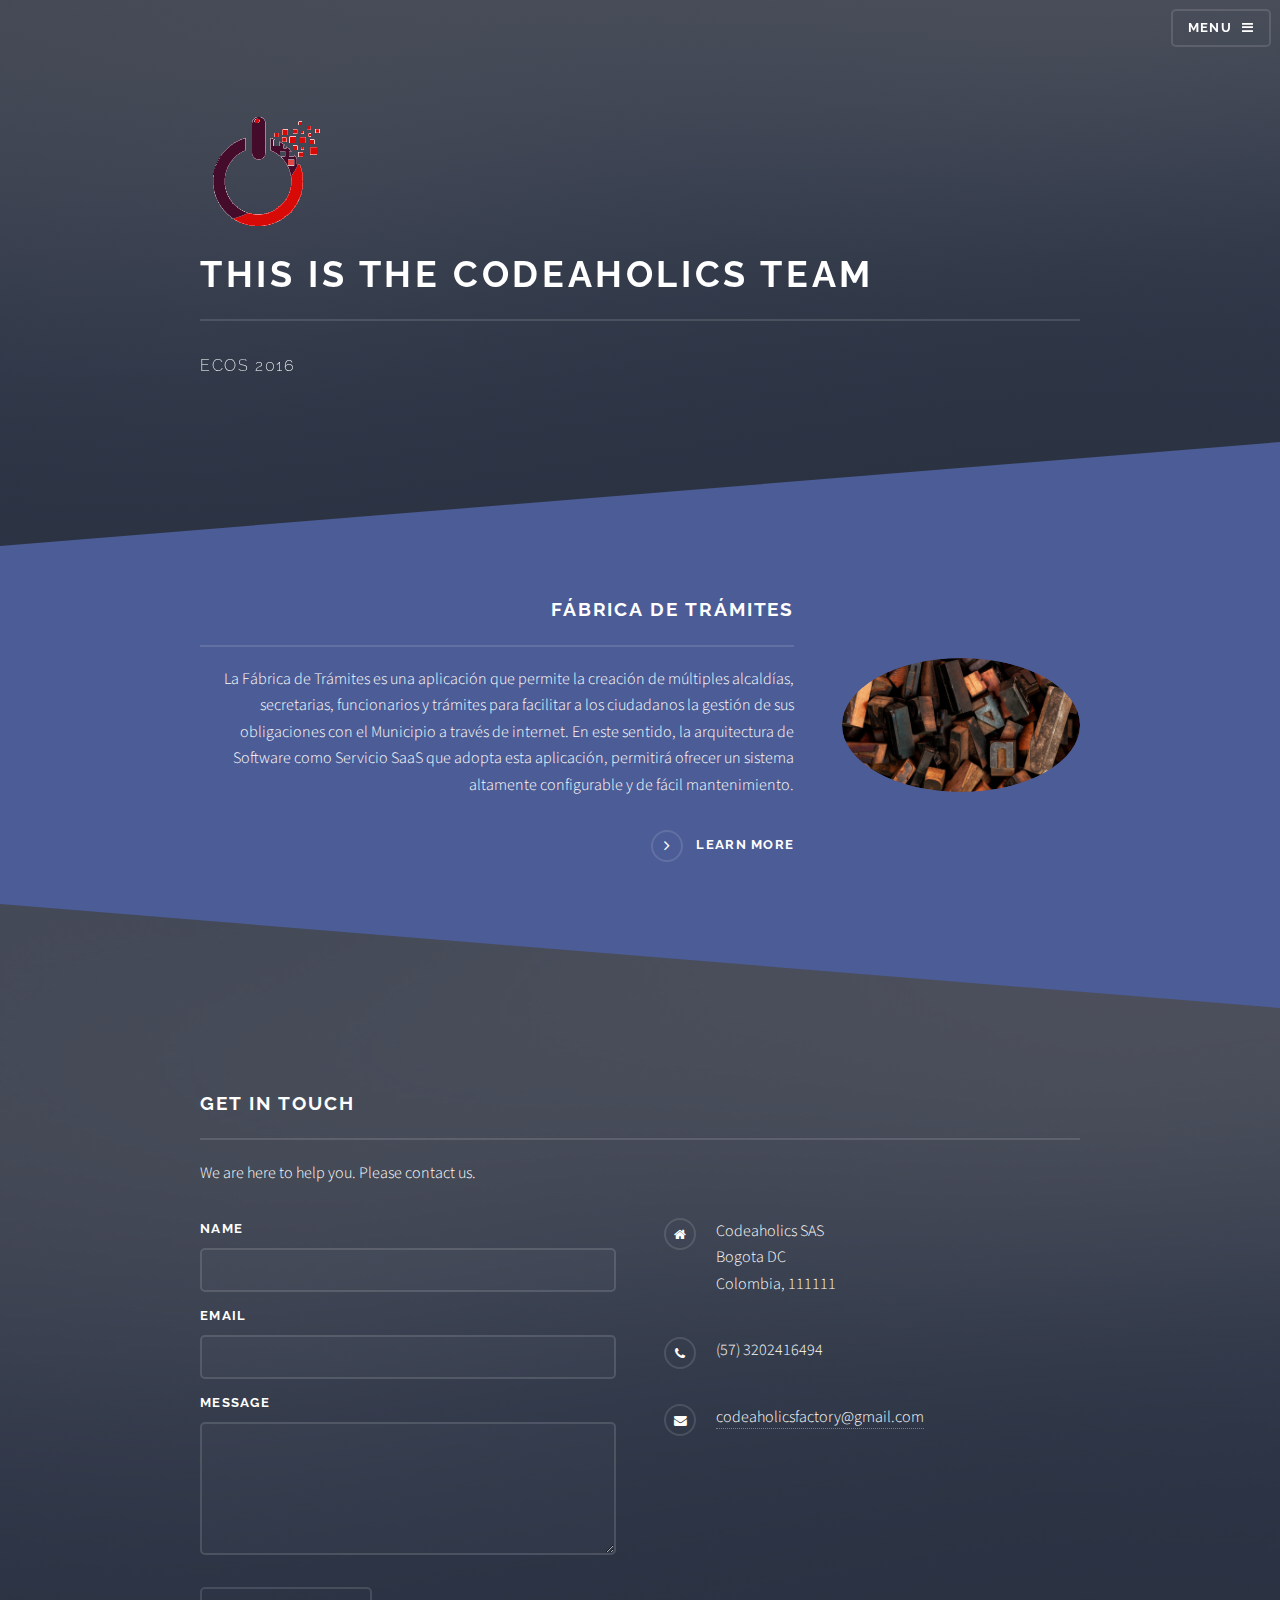
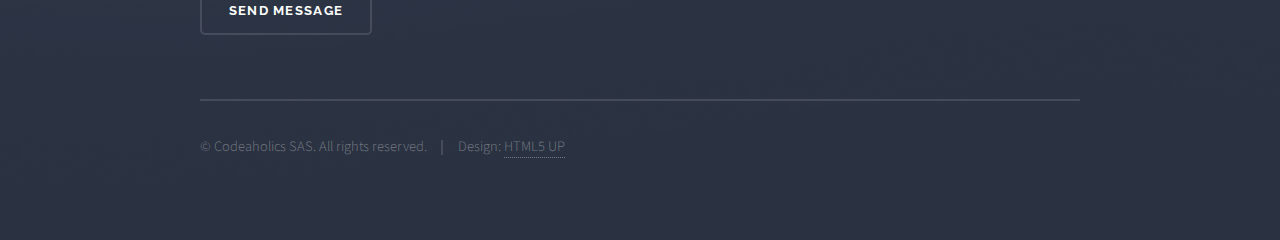
==== commit 57cf45a2: "[added] Web Fabrica de Tramites (and logo v0)" ====
--- a/index.html
+++ b/index.html
@@ -33,8 +33,8 @@
 							<h2>Menu</h2>
 							<ul class="links">
 								<li><a href="index.html">Home</a></li>
-								<!--<li><a href="generic.html">Generic</a></li>
-								<li><a href="elements.html">Elements</a></li>
+								<li><a href="factory.html">Factory</a></li>
+								<!--<li><a href="elements.html">Elements</a></li>
 								<li><a href="#">Log In</a></li>
 								<li><a href="#">Sign Up</a></li> -->
 							</ul>
@@ -46,7 +46,7 @@
 					<section id="banner">
 						<div class="inner">
 							<!--<div class="logo"><span class="icon fa-diamond"></span></div>-->
-							<!--<img src="images/logo-transparent.png" alt="Our logo">-->
+							<img src="images/logo-transparent.png" alt="Our logo">
 							<h2>This is the Codeaholics Team</h2>
 							<p>ECOS 2016</p>
 						</div>
@@ -62,7 +62,7 @@
 									<div class="content">
 										<h2 class="major">Fábrica de Trámites</h2>
 										<p>La Fábrica de Trámites es una aplicación que permite la creación de múltiples alcaldías,  secretarias, funcionarios y trámites para facilitar a los ciudadanos la gestión de sus obligaciones con el Municipio a través de internet. En este sentido, la arquitectura de Software como Servicio SaaS que adopta esta aplicación, permitirá ofrecer un sistema altamente configurable y de fácil mantenimiento.</p>
-										<a href="#" class="special">Learn more</a>
+										<a href="factory.html" class="special">Learn more</a>
 									</div>
 								</div>
 							</section>
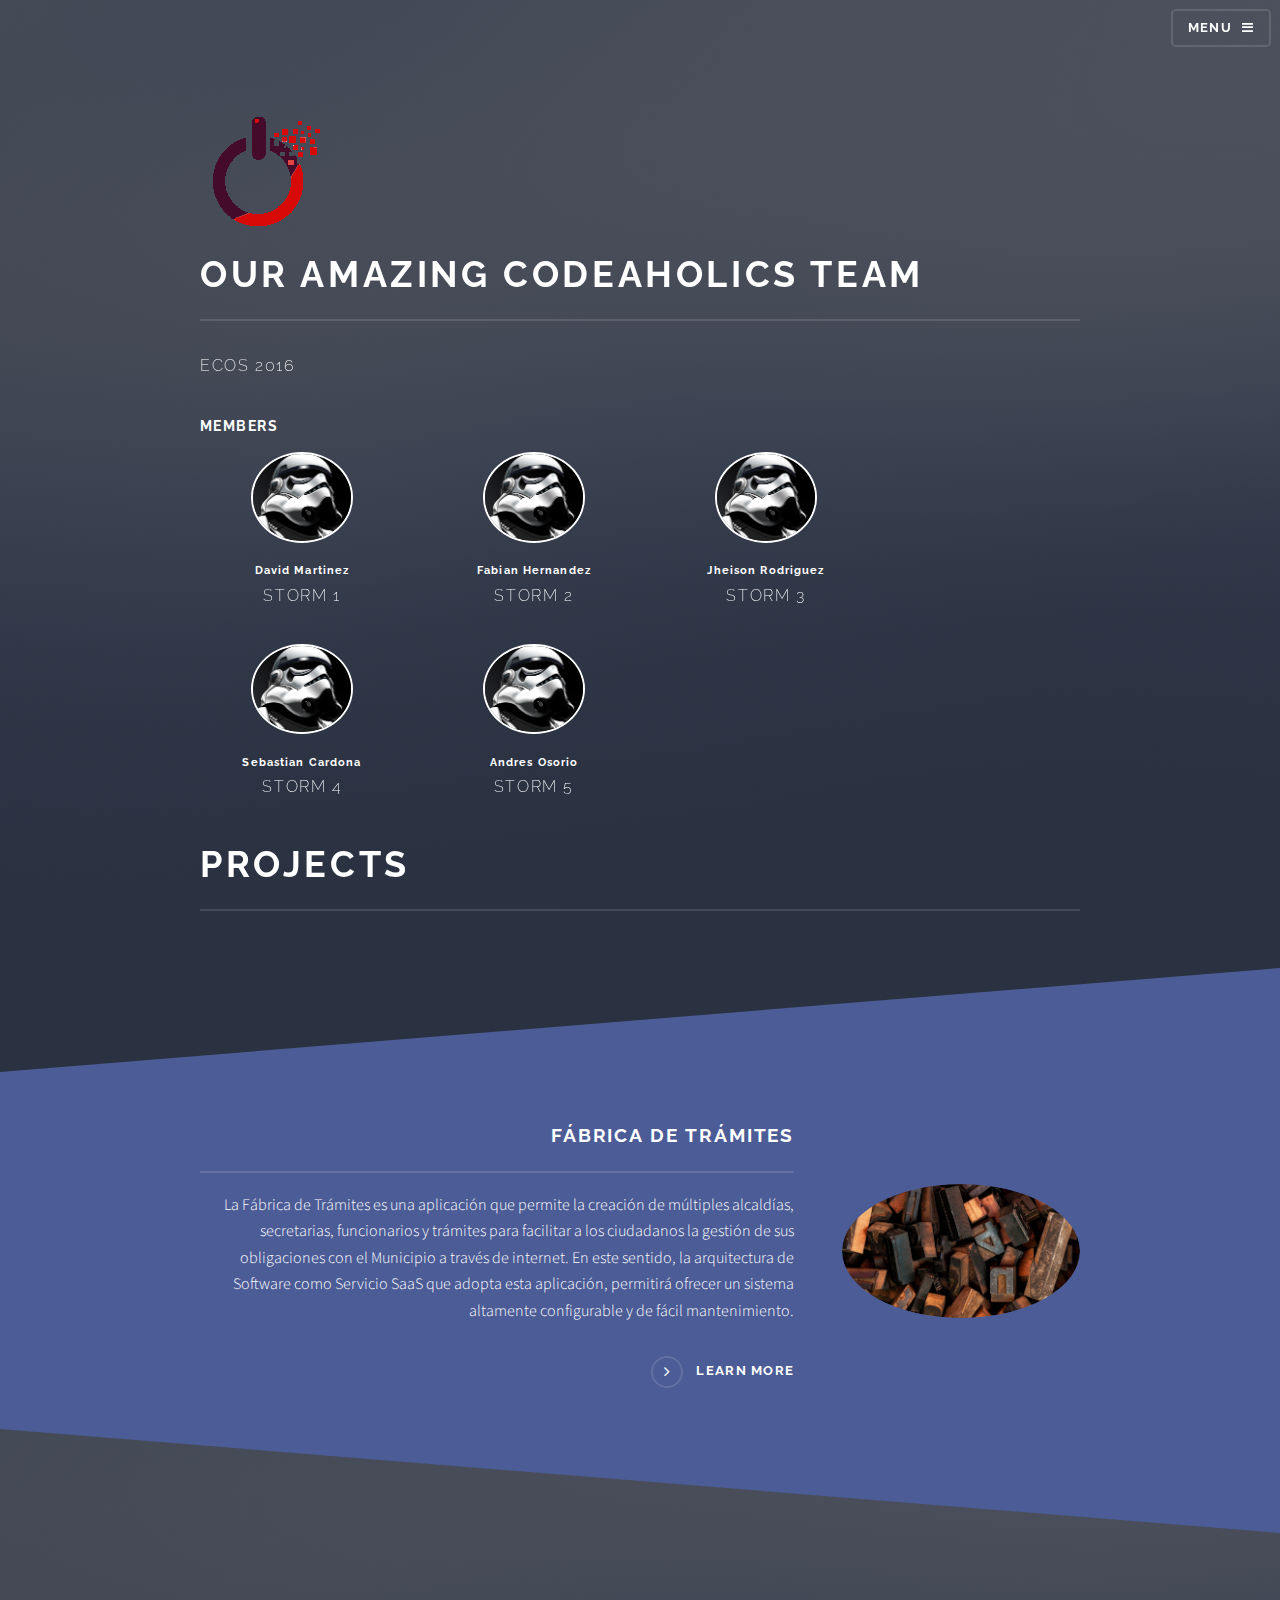
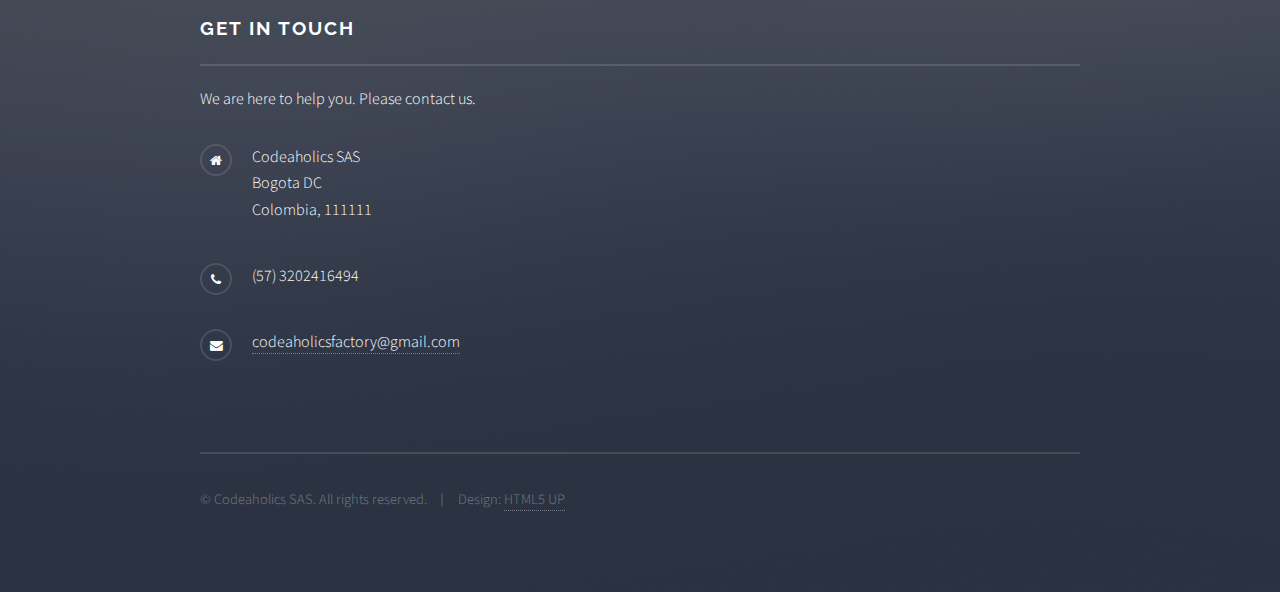
==== commit 90e952c9: "[improvements] minor improvements: added team members plus few cosmetics" ====
--- a/index.html
+++ b/index.html
@@ -47,8 +47,90 @@
 						<div class="inner">
 							<!--<div class="logo"><span class="icon fa-diamond"></span></div>-->
 							<img src="images/logo-transparent.png" alt="Our logo">
-							<h2>This is the Codeaholics Team</h2>
+							<h2>Our amazing Codeaholics Team</h2>
 							<p>ECOS 2016</p>
+
+							<h3>Members</h3>
+
+							<div class="row">
+	                <div class="col-sm-4">
+	                    <div class="team-member">
+	                        <img src="images/team/1.png" width="50%" class="img-responsive img-circle" alt="">
+	                        <h4>David Martinez</h4>
+	                        <p class="text-muted">Storm 1</p>
+	                        <!--<ul class="list-inline social-buttons">
+	                            <li><a href="#"><i class="fa fa-twitter"></i></a>
+	                            </li>
+	                            <li><a href="#"><i class="fa fa-facebook"></i></a>
+	                            </li>
+	                            <li><a href="#"><i class="fa fa-linkedin"></i></a>
+	                            </li>
+	                        </ul> -->
+	                    </div>
+	                </div>
+									<div class="col-sm-4">
+	                    <div class="team-member">
+	                        <img src="images/team/1.png" width="50%" class="img-responsive img-circle" alt="">
+	                        <h4>Fabian Hernandez</h4>
+	                        <p class="text-muted">Storm 2</p>
+	                        <!--<ul class="list-inline social-buttons">
+	                            <li><a href="#"><i class="fa fa-twitter"></i></a>
+	                            </li>
+	                            <li><a href="#"><i class="fa fa-facebook"></i></a>
+	                            </li>
+	                            <li><a href="#"><i class="fa fa-linkedin"></i></a>
+	                            </li>
+	                        </ul> -->
+	                    </div>
+	                </div>
+									<div class="col-sm-4">
+	                    <div class="team-member">
+	                        <img src="images/team/1.png" width="50%" class="img-responsive img-circle" alt="">
+	                        <h4>Jheison Rodriguez</h4>
+	                        <p class="text-muted">Storm 3</p>
+	                        <!--<ul class="list-inline social-buttons">
+	                            <li><a href="#"><i class="fa fa-twitter"></i></a>
+	                            </li>
+	                            <li><a href="#"><i class="fa fa-facebook"></i></a>
+	                            </li>
+	                            <li><a href="#"><i class="fa fa-linkedin"></i></a>
+	                            </li>
+	                        </ul> -->
+	                    </div>
+	                </div>
+									<div class="col-sm-4">
+	                    <div class="team-member">
+	                        <img src="images/team/1.png" width="50%" class="img-responsive img-circle" alt="">
+	                        <h4>Sebastian Cardona</h4>
+	                        <p class="text-muted">Storm 4</p>
+	                        <!--<ul class="list-inline social-buttons">
+	                            <li><a href="#"><i class="fa fa-twitter"></i></a>
+	                            </li>
+	                            <li><a href="#"><i class="fa fa-facebook"></i></a>
+	                            </li>
+	                            <li><a href="#"><i class="fa fa-linkedin"></i></a>
+	                            </li>
+	                        </ul> -->
+	                    </div>
+	                </div>
+									<div class="col-sm-4">
+	                    <div class="team-member">
+	                        <img src="images/team/1.png" width="50%" class="img-responsive img-circle" alt="">
+	                        <h4>Andres Osorio</h4>
+	                        <p class="text-muted">Storm 5</p>
+	                        <!--<ul class="list-inline social-buttons">
+	                            <li><a href="#"><i class="fa fa-twitter"></i></a>
+	                            </li>
+	                            <li><a href="#"><i class="fa fa-facebook"></i></a>
+	                            </li>
+	                            <li><a href="#"><i class="fa fa-linkedin"></i></a>
+	                            </li>
+	                        </ul>-->
+	                    </div>
+	                </div>
+								</div>
+
+							<h2>Projects</h2>
 						</div>
 					</section>
 
@@ -73,6 +155,7 @@
 						<div class="inner">
 							<h2 class="major">Get in touch</h2>
 							<p>We are here to help you. Please contact us.</p>
+							<!--
 							<form method="post" action="#">
 								<div class="field">
 									<label for="name">Name</label>
@@ -90,6 +173,7 @@
 									<li><input type="submit" value="Send Message" /></li>
 								</ul>
 							</form>
+						-->
 							<ul class="contact">
 								<li class="fa-home">
 									Codeaholics SAS<br />
--- a/assets/css/main.css
+++ b/assets/css/main.css
@@ -3700,4 +3700,32 @@
 			padding: 2em 1.5em 0.1em 1.5em ;
 		}
 
-	}+	}
+
+
+	.team-member {
+	  text-align: center;
+	  margin-bottom: 20px;
+	}
+	.team-member img {
+	  margin: 0 auto;
+	  border: 2px solid white;
+	}
+	.team-member h4 {
+	  margin-top: 10px;
+	  margin-bottom: 0;
+	  text-transform: none;
+	}
+	.team-member p {
+	  margin-top: 0;
+	}
+
+	.img-circle {
+    border-radius: 70%;
+}
+
+.doc-vistas img {
+	margin: 0 auto;
+	border: 2px solid gray;
+	background-color: white;
+}
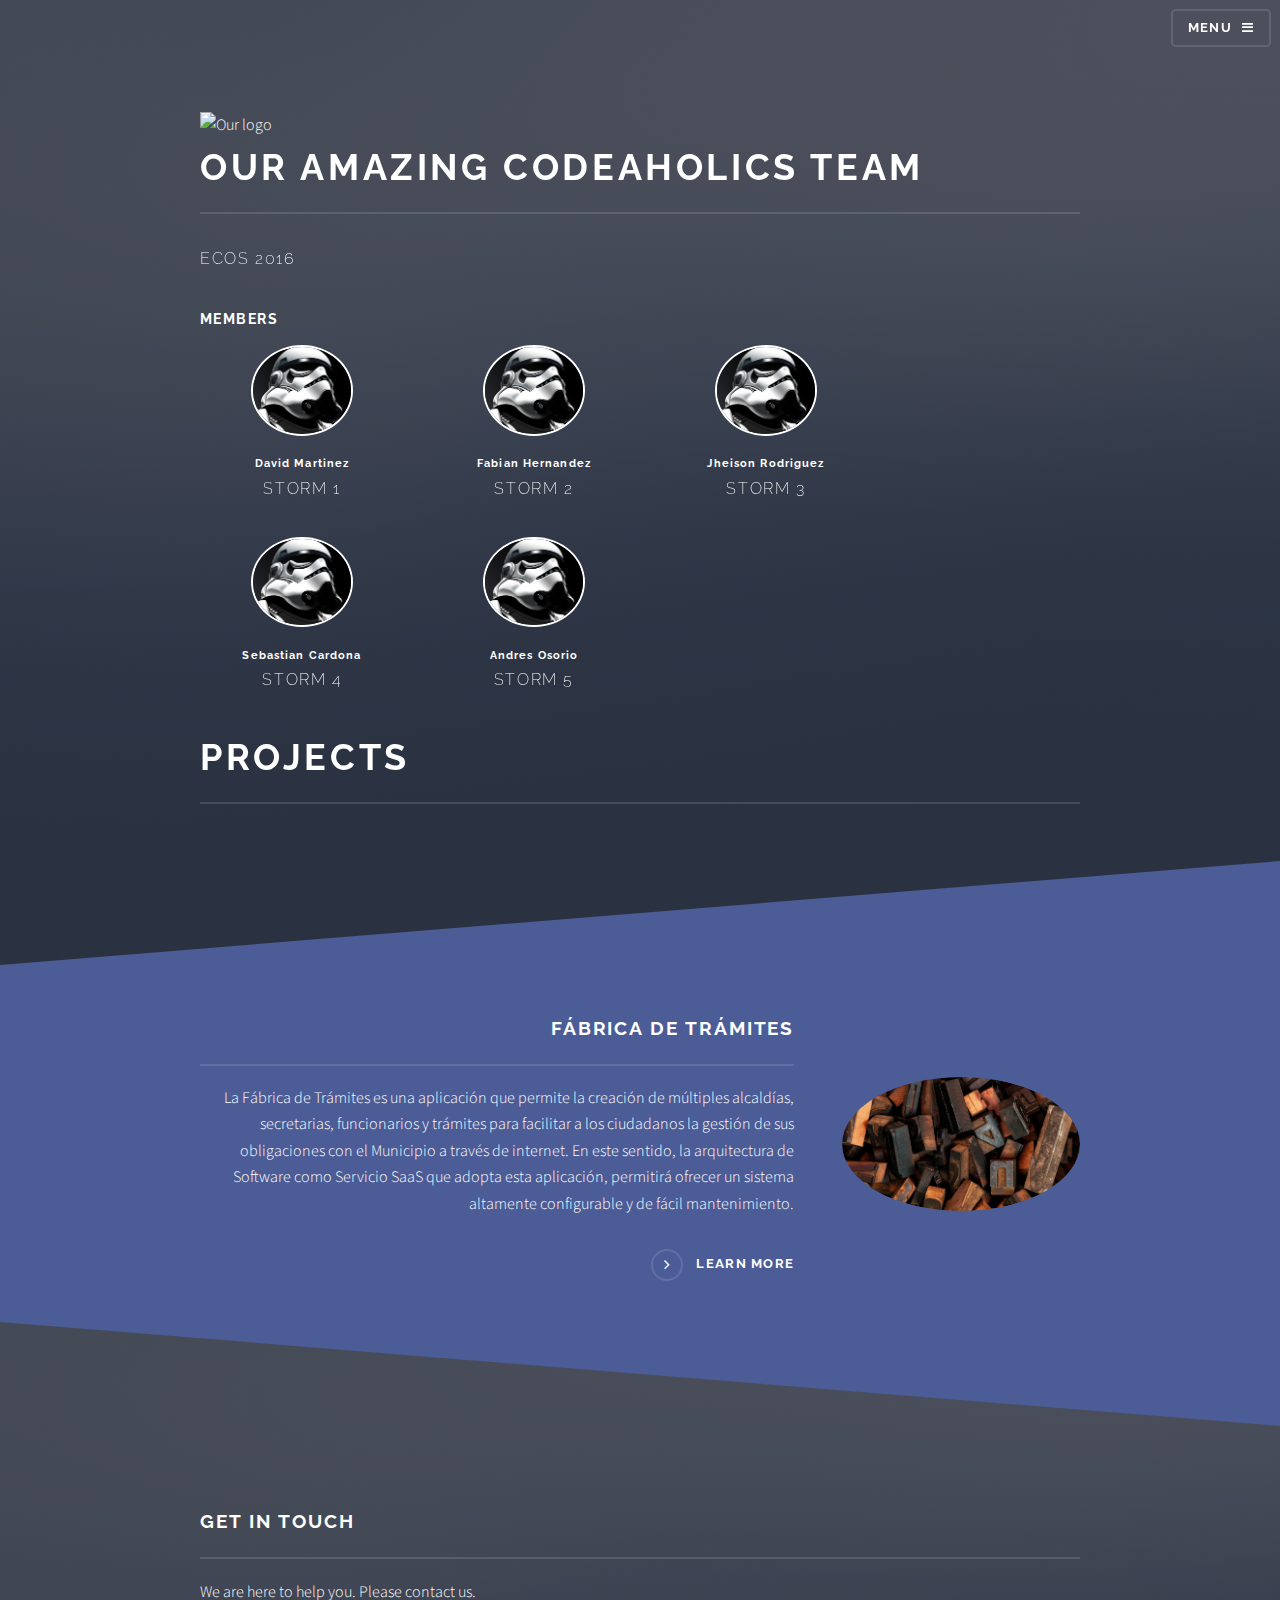
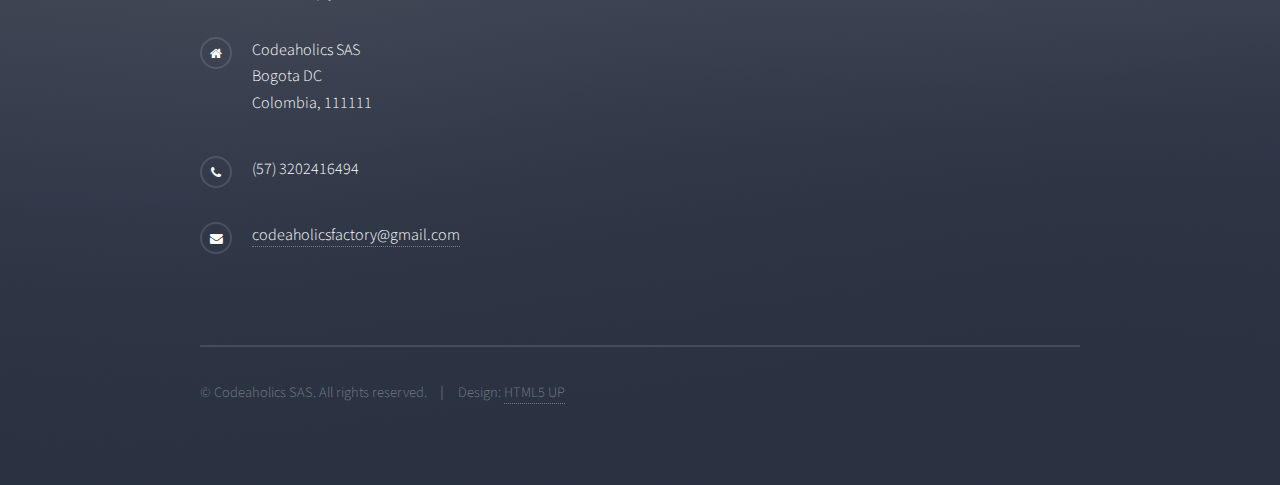
==== commit 51324f12: "[addded] link to Twiki from the Top menu" ====
--- a/index.html
+++ b/index.html
@@ -33,6 +33,7 @@
 							<h2>Menu</h2>
 							<ul class="links">
 								<li><a href="index.html">Home</a></li>
+								<li><a href="http://codeaholics.dynns.com/do/view/Main/WebHome">TWiki</a></li>
 								<li><a href="factory.html">Factory</a></li>
 								<!--<li><a href="elements.html">Elements</a></li>
 								<li><a href="#">Log In</a></li>
@@ -46,7 +47,7 @@
 					<section id="banner">
 						<div class="inner">
 							<!--<div class="logo"><span class="icon fa-diamond"></span></div>-->
-							<img src="images/logo-transparent.png" alt="Our logo">
+							<img src="images/logo-transparent-V2.png" alt="Our logo">
 							<h2>Our amazing Codeaholics Team</h2>
 							<p>ECOS 2016</p>
 
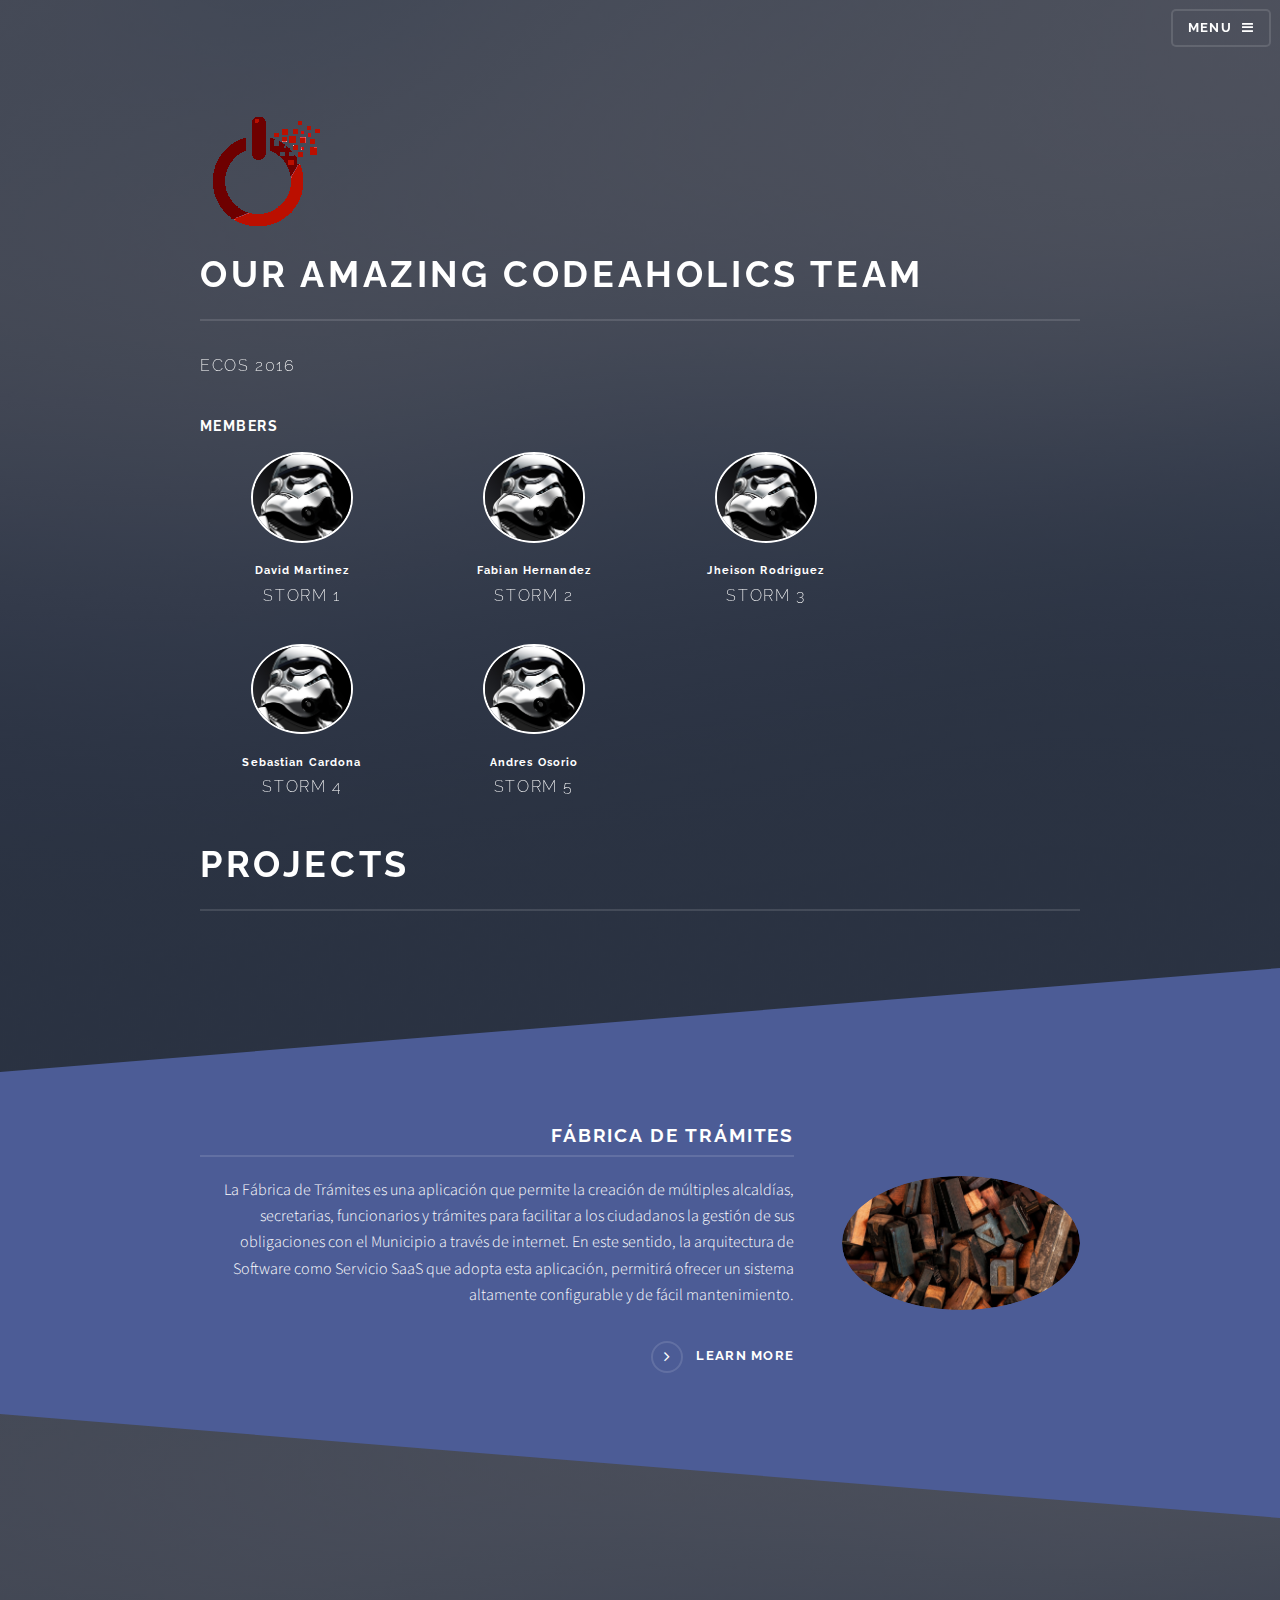
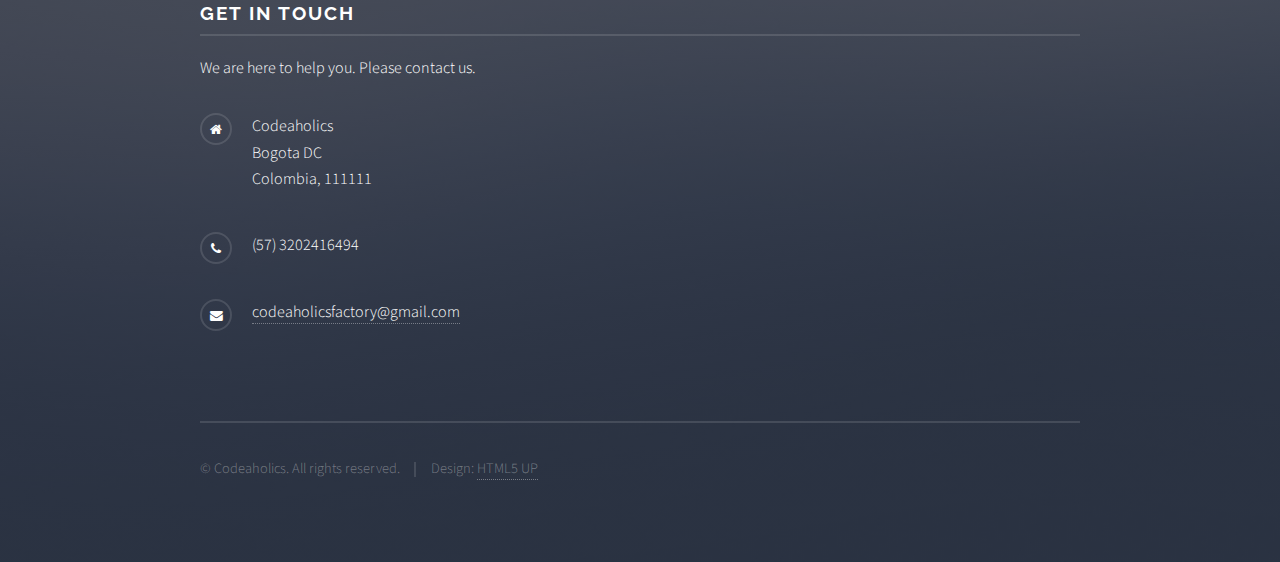
==== commit 93fe5c02: "[FDT] FDT Home image expands" ====
--- a/index.html
+++ b/index.html
@@ -177,7 +177,7 @@
 						-->
 							<ul class="contact">
 								<li class="fa-home">
-									Codeaholics SAS<br />
+									Codeaholics<br />
 									Bogota DC<br />
 									Colombia, 111111
 								</li>
@@ -188,7 +188,7 @@
 								<li class="fa-instagram"><a href="#">instagram.com/untitled-tld</a></li> -->
 							</ul>
 							<ul class="copyright">
-								<li>&copy; Codeaholics SAS. All rights reserved.</li><li>Design: <a href="http://html5up.net">HTML5 UP</a></li>
+								<li>&copy; Codeaholics. All rights reserved.</li><li>Design: <a href="http://html5up.net">HTML5 UP</a></li>
 							</ul>
 						</div>
 					</section>
--- a/assets/css/main.css
+++ b/assets/css/main.css
@@ -1786,7 +1786,7 @@
 		}
 
 		h1.major, h2.major, h3.major, h4.major, h5.major, h6.major {
-			padding-bottom: 1em;
+			padding-bottom: 0.2em;
 			border-bottom: solid 2px rgba(255, 255, 255, 0.125);
 		}
 
@@ -3729,3 +3729,13 @@
 	border: 2px solid gray;
 	background-color: white;
 }
+
+.thumbnail:hover {
+    position:relative;
+    top:-25px;
+    left:-35px;
+    width:110%;
+    height:auto;
+    display:block;
+    z-index:999;
+}